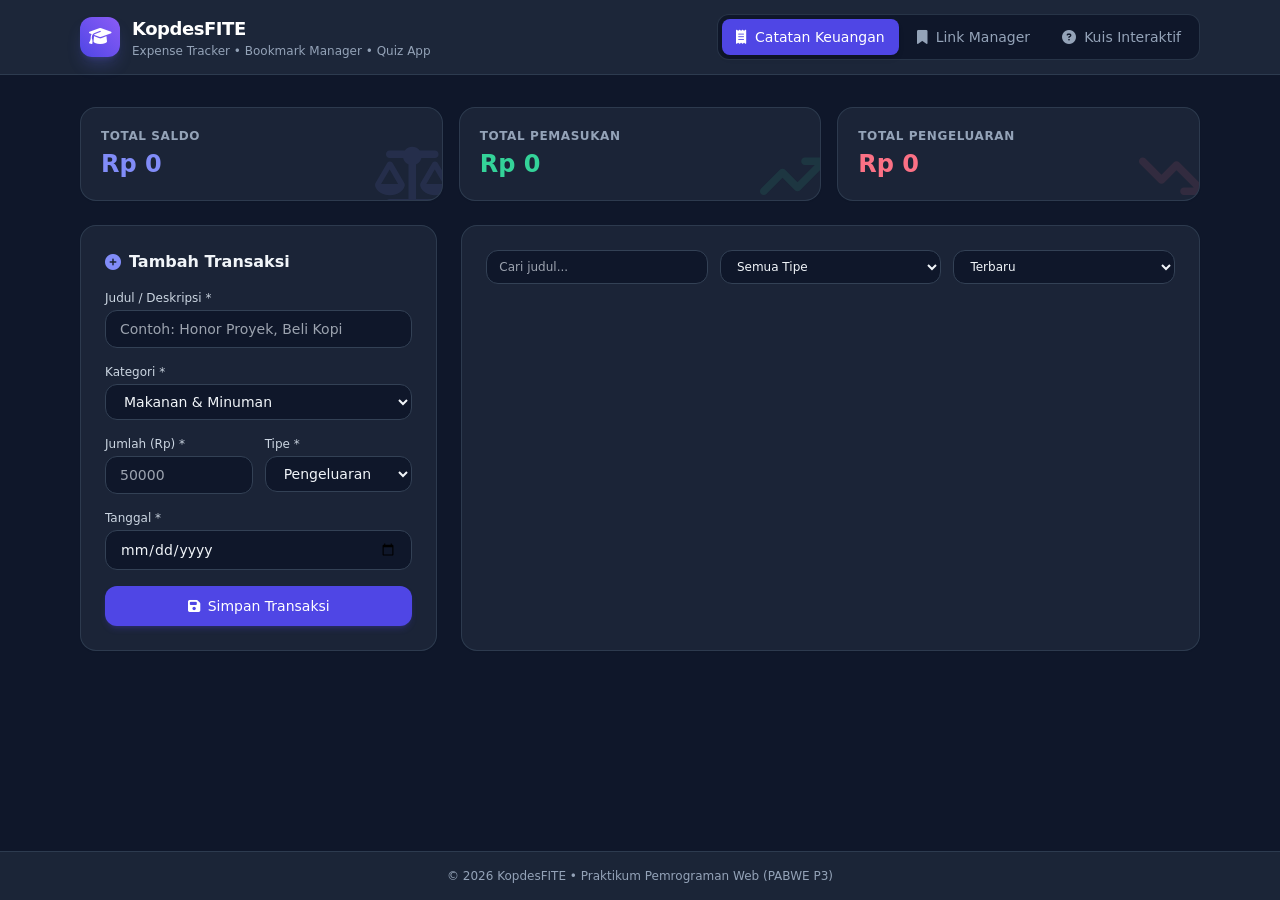
==== quiz/index.html @ f9155dd2 "ha chj" ====
<!DOCTYPE html>
<html lang="id">

<head>
  <meta charset="UTF-8">
  <meta name="viewport" content="width=device-width, initial-scale=1.0">
  <title>Catatan Keuangan | KopdesFITE</title>
  <meta name="description"
    content="Catat pemasukan dan pengeluaran harian, lihat saldo, lalu cari, filter, dan urutkan transaksi.">
  <link rel="preconnect" href="https://cdnjs.cloudflare.com" crossorigin>
  <link rel="stylesheet" href="/assets/style.css">
  <!-- Font Awesome dimuat tanpa memblokir render -->
  <link rel="preload" href="https://cdnjs.cloudflare.com/ajax/libs/font-awesome/6.4.0/css/all.min.css" as="style"
    onload="this.onload=null;this.rel='stylesheet'">
  <noscript>
    <link rel="stylesheet" href="https://cdnjs.cloudflare.com/ajax/libs/font-awesome/6.4.0/css/all.min.css">
  </noscript>
</head>

<body class="bg-slate-900 text-slate-100 min-h-screen flex flex-col selection:bg-indigo-500 selection:text-white">

  <header class="bg-slate-800/90 backdrop-blur border-b border-slate-700/80 sticky top-0 z-40">
    <div class="max-w-6xl mx-auto px-4 py-3.5 flex flex-col md:flex-row justify-between items-center gap-4">
      <div class="flex items-center gap-3">
        <div
          class="w-10 h-10 rounded-xl bg-gradient-to-tr from-indigo-600 to-violet-500 flex items-center justify-center shadow-lg shadow-indigo-500/25">
          <i class="fa-solid fa-graduation-cap text-white text-lg"></i>
        </div>
        <div>
          <h1 class="text-lg font-bold tracking-tight text-white">KopdesFITE</h1>
          <p class="text-xs text-slate-400">Expense Tracker • Bookmark Manager • Quiz App</p>
        </div>
      </div>
      <nav class="w-full md:w-auto" aria-label="Navigasi utama">
        <ul
          class="flex bg-slate-900/90 p-1 rounded-xl border border-slate-700/70 justify-between md:justify-start gap-1">
          <li>
            <a href="/" aria-current="page"
              class="px-3.5 py-2 rounded-lg text-xs md:text-sm font-medium transition-all duration-200 flex items-center gap-2 bg-indigo-600 text-white shadow-md">
              <i class="fa-solid fa-receipt"></i><span>Catatan Keuangan</span>
            </a>
          </li>
          <li>
            <a href="/bookmark/"
              class="px-3.5 py-2 rounded-lg text-xs md:text-sm font-medium transition-all duration-200 flex items-center gap-2 text-slate-400 hover:text-slate-200">
              <i class="fa-solid fa-bookmark"></i><span>Link Manager</span>
            </a>
          </li>
          <li>
            <a href="/quiz/"
              class="px-3.5 py-2 rounded-lg text-xs md:text-sm font-medium transition-all duration-200 flex items-center gap-2 text-slate-400 hover:text-slate-200">
              <i class="fa-solid fa-circle-question"></i><span>Kuis Interaktif</span>
            </a>
          </li>
        </ul>
      </nav>
    </div>
  </header>

  <main class="flex-grow max-w-6xl w-full mx-auto px-4 py-8">
    <section id="tab-content-expense" class="space-y-6">
      <div class="grid grid-cols-1 sm:grid-cols-3 gap-4">
        <div class="stat">
          <div class="absolute -right-2 -bottom-2 opacity-10 text-indigo-400 text-6xl"><i
              class="fa-solid fa-scale-balanced"></i></div>
          <p class="text-xs font-semibold uppercase tracking-wider text-slate-400">Total Saldo</p>
          <h2 id="total-saldo" class="text-2xl font-extrabold text-indigo-400 mt-1">Rp 0</h2>
        </div>
        <div class="stat">
          <div class="absolute -right-2 -bottom-2 opacity-10 text-emerald-400 text-6xl"><i
              class="fa-solid fa-arrow-trend-up"></i></div>
          <p class="text-xs font-semibold uppercase tracking-wider text-slate-400">Total Pemasukan</p>
          <h2 id="total-pemasukan" class="text-2xl font-extrabold text-emerald-400 mt-1">Rp 0</h2>
        </div>
        <div class="stat">
          <div class="absolute -right-2 -bottom-2 opacity-10 text-rose-400 text-6xl"><i
              class="fa-solid fa-arrow-trend-down"></i></div>
          <p class="text-xs font-semibold uppercase tracking-wider text-slate-400">Total Pengeluaran</p>
          <h2 id="total-pengeluaran" class="text-2xl font-extrabold text-rose-400 mt-1">Rp 0</h2>
        </div>
      </div>

      <div class="grid grid-cols-1 lg:grid-cols-3 gap-6">
        <div class="panel lg:col-span-1 h-fit">
          <h3 class="text-base font-bold text-slate-100 mb-4 flex items-center gap-2">
            <i class="fa-solid fa-plus-circle text-indigo-400"></i> Tambah Transaksi
          </h3>
          <form id="form-expense" novalidate class="space-y-4">
            <div>
              <label for="expense-judul" class="lbl">Judul / Deskripsi *</label>
              <input type="text" id="expense-judul" required placeholder="Contoh: Honor Proyek, Beli Kopi" class="inp">
            </div>
            <div>
              <label for="expense-kategori" class="lbl">Kategori *</label>
              <select id="expense-kategori" class="inp">
                <option value="Makanan & Minuman">Makanan & Minuman</option>
                <option value="Gaji & Project">Gaji & Project</option>
                <option value="Transportasi">Transportasi</option>
                <option value="Hiburan">Hiburan</option>
                <option value="Tagihan & Edukasi">Tagihan & Edukasi</option>
                <option value="Lain-Lain">Lain-Lain</option>
              </select>
            </div>
            <div class="grid grid-cols-2 gap-3">
              <div>
                <label for="expense-jumlah" class="lbl">Jumlah (Rp) *</label>
                <input type="number" id="expense-jumlah" min="1" required placeholder="50000" class="inp">
              </div>
              <div>
                <label for="expense-tipe" class="lbl">Tipe *</label>
                <select id="expense-tipe" class="inp">
                  <option value="Pengeluaran">Pengeluaran</option>
                  <option value="Pemasukan">Pemasukan</option>
                </select>
              </div>
            </div>
            <div>
              <label for="expense-tanggal" class="lbl">Tanggal *</label>
              <input type="date" id="expense-tanggal" required class="inp">
            </div>
            <button type="submit" class="btn"><i class="fa-solid fa-floppy-disk"></i> Simpan Transaksi</button>
          </form>
        </div>

        <div class="panel lg:col-span-2 space-y-4">
          <div class="grid grid-cols-1 sm:grid-cols-3 gap-3">
            <input type="text" id="expense-search" aria-label="Cari judul transaksi" placeholder="Cari judul..."
              class="flt">
            <select id="expense-filter-tipe" aria-label="Filter tipe" class="flt">
              <option value="SEMUA">Semua Tipe</option>
              <option value="Pemasukan">Pemasukan</option>
              <option value="Pengeluaran">Pengeluaran</option>
            </select>
            <select id="expense-sort" aria-label="Urutkan transaksi" class="flt">
              <option value="terbaru">Terbaru</option>
              <option value="terlama">Terlama</option>
              <option value="terbesar">Jumlah Terbesar</option>
              <option value="terkecil">Jumlah Terkecil</option>
            </select>
          </div>
          <div id="daftar-expense" class="space-y-3 max-h-[420px] overflow-y-auto pr-1"></div>
        </div>
      </div>
    </section>
  </main>

  <div id="modal-backdrop"
    class="fixed inset-0 bg-slate-950/80 backdrop-blur-sm z-50 hidden flex items-center justify-center p-4">
    <div class="bg-slate-800 border border-slate-700 rounded-2xl max-w-md w-full p-6 shadow-2xl relative space-y-4"
      role="dialog" aria-modal="true" aria-labelledby="modal-title">
      <div class="flex justify-between items-center pb-3 border-b border-slate-700">
        <h2 id="modal-title" class="text-base font-bold text-slate-100">Modal Title</h2>
        <button id="btn-modal-close" aria-label="Tutup" class="text-slate-400 hover:text-slate-200"><i
            class="fa-solid fa-xmark text-lg"></i></button>
      </div>
      <div id="modal-body" class="space-y-4"></div>
    </div>
  </div>

  <footer class="bg-slate-800/80 border-t border-slate-700/80 py-4 mt-auto">
    <div class="max-w-6xl mx-auto px-4 text-center text-xs text-slate-400">
      <p>&copy; 2026 KopdesFITE • Praktikum Pemrograman Web (PABWE P3)</p>
    </div>
  </footer>

  <script src="/assets/script.js" defer></script>
</body>

</html>
---- assets/style.css ----
*,
::before,
::after {
  --tw-border-spacing-x: 0;
  --tw-border-spacing-y: 0;
  --tw-translate-x: 0;
  --tw-translate-y: 0;
  --tw-rotate: 0;
  --tw-skew-x: 0;
  --tw-skew-y: 0;
  --tw-scale-x: 1;
  --tw-scale-y: 1;
  --tw-pan-x: ;
  --tw-pan-y: ;
  --tw-pinch-zoom: ;
  --tw-scroll-snap-strictness: proximity;
  --tw-gradient-from-position: ;
  --tw-gradient-via-position: ;
  --tw-gradient-to-position: ;
  --tw-ordinal: ;
  --tw-slashed-zero: ;
  --tw-numeric-figure: ;
  --tw-numeric-spacing: ;
  --tw-numeric-fraction: ;
  --tw-ring-inset: ;
  --tw-ring-offset-width: 0px;
  --tw-ring-offset-color: #fff;
  --tw-ring-color: rgb(59 130 246 / 0.5);
  --tw-ring-offset-shadow: 0 0 #0000;
  --tw-ring-shadow: 0 0 #0000;
  --tw-shadow: 0 0 #0000;
  --tw-shadow-colored: 0 0 #0000;
  --tw-blur: ;
  --tw-brightness: ;
  --tw-contrast: ;
  --tw-grayscale: ;
  --tw-hue-rotate: ;
  --tw-invert: ;
  --tw-saturate: ;
  --tw-sepia: ;
  --tw-drop-shadow: ;
  --tw-backdrop-blur: ;
  --tw-backdrop-brightness: ;
  --tw-backdrop-contrast: ;
  --tw-backdrop-grayscale: ;
  --tw-backdrop-hue-rotate: ;
  --tw-backdrop-invert: ;
  --tw-backdrop-opacity: ;
  --tw-backdrop-saturate: ;
  --tw-backdrop-sepia: ;
  --tw-contain-size: ;
  --tw-contain-layout: ;
  --tw-contain-paint: ;
  --tw-contain-style: ;
}

::backdrop {
  --tw-border-spacing-x: 0;
  --tw-border-spacing-y: 0;
  --tw-translate-x: 0;
  --tw-translate-y: 0;
  --tw-rotate: 0;
  --tw-skew-x: 0;
  --tw-skew-y: 0;
  --tw-scale-x: 1;
  --tw-scale-y: 1;
  --tw-pan-x: ;
  --tw-pan-y: ;
  --tw-pinch-zoom: ;
  --tw-scroll-snap-strictness: proximity;
  --tw-gradient-from-position: ;
  --tw-gradient-via-position: ;
  --tw-gradient-to-position: ;
  --tw-ordinal: ;
  --tw-slashed-zero: ;
  --tw-numeric-figure: ;
  --tw-numeric-spacing: ;
  --tw-numeric-fraction: ;
  --tw-ring-inset: ;
  --tw-ring-offset-width: 0px;
  --tw-ring-offset-color: #fff;
  --tw-ring-color: rgb(59 130 246 / 0.5);
  --tw-ring-offset-shadow: 0 0 #0000;
  --tw-ring-shadow: 0 0 #0000;
  --tw-shadow: 0 0 #0000;
  --tw-shadow-colored: 0 0 #0000;
  --tw-blur: ;
  --tw-brightness: ;
  --tw-contrast: ;
  --tw-grayscale: ;
  --tw-hue-rotate: ;
  --tw-invert: ;
  --tw-saturate: ;
  --tw-sepia: ;
  --tw-drop-shadow: ;
  --tw-backdrop-blur: ;
  --tw-backdrop-brightness: ;
  --tw-backdrop-contrast: ;
  --tw-backdrop-grayscale: ;
  --tw-backdrop-hue-rotate: ;
  --tw-backdrop-invert: ;
  --tw-backdrop-opacity: ;
  --tw-backdrop-saturate: ;
  --tw-backdrop-sepia: ;
  --tw-contain-size: ;
  --tw-contain-layout: ;
  --tw-contain-paint: ;
  --tw-contain-style: ;
}

/*
! tailwindcss v3.4.17 | MIT License | https://tailwindcss.com
*/

/*
1. Prevent padding and border from affecting element width. (https://github.com/mozdevs/cssremedy/issues/4)
2. Allow adding a border to an element by just adding a border-width. (https://github.com/tailwindcss/tailwindcss/pull/116)
*/

*,
::before,
::after {
  box-sizing: border-box;
  /* 1 */
  border-width: 0;
  /* 2 */
  border-style: solid;
  /* 2 */
  border-color: #e5e7eb;
  /* 2 */
}

::before,
::after {
  --tw-content: '';
}

/*
1. Use a consistent sensible line-height in all browsers.
2. Prevent adjustments of font size after orientation changes in iOS.
3. Use a more readable tab size.
4. Use the user's configured `sans` font-family by default.
5. Use the user's configured `sans` font-feature-settings by default.
6. Use the user's configured `sans` font-variation-settings by default.
7. Disable tap highlights on iOS
*/

html,
:host {
  line-height: 1.5;
  /* 1 */
  -webkit-text-size-adjust: 100%;
  /* 2 */
  -moz-tab-size: 4;
  /* 3 */
  -o-tab-size: 4;
  tab-size: 4;
  /* 3 */
  font-family: ui-sans-serif, system-ui, sans-serif, "Apple Color Emoji", "Segoe UI Emoji", "Segoe UI Symbol", "Noto Color Emoji";
  /* 4 */
  font-feature-settings: normal;
  /* 5 */
  font-variation-settings: normal;
  /* 6 */
  -webkit-tap-highlight-color: transparent;
  /* 7 */
}

/*
1. Remove the margin in all browsers.
2. Inherit line-height from `html` so users can set them as a class directly on the `html` element.
*/

body {
  margin: 0;
  /* 1 */
  line-height: inherit;
  /* 2 */
}

/*
1. Add the correct height in Firefox.
2. Correct the inheritance of border color in Firefox. (https://bugzilla.mozilla.org/show_bug.cgi?id=190655)
3. Ensure horizontal rules are visible by default.
*/

hr {
  height: 0;
  /* 1 */
  color: inherit;
  /* 2 */
  border-top-width: 1px;
  /* 3 */
}

/*
Add the correct text decoration in Chrome, Edge, and Safari.
*/

abbr:where([title]) {
  -webkit-text-decoration: underline dotted;
  text-decoration: underline dotted;
}

/*
Remove the default font size and weight for headings.
*/

h1,
h2,
h3,
h4,
h5,
h6 {
  font-size: inherit;
  font-weight: inherit;
}

/*
Reset links to optimize for opt-in styling instead of opt-out.
*/

a {
  color: inherit;
  text-decoration: inherit;
}

/*
Add the correct font weight in Edge and Safari.
*/

b,
strong {
  font-weight: bolder;
}

/*
1. Use the user's configured `mono` font-family by default.
2. Use the user's configured `mono` font-feature-settings by default.
3. Use the user's configured `mono` font-variation-settings by default.
4. Correct the odd `em` font sizing in all browsers.
*/

code,
kbd,
samp,
pre {
  font-family: ui-monospace, SFMono-Regular, Menlo, Monaco, Consolas, "Liberation Mono", "Courier New", monospace;
  /* 1 */
  font-feature-settings: normal;
  /* 2 */
  font-variation-settings: normal;
  /* 3 */
  font-size: 1em;
  /* 4 */
}

/*
Add the correct font size in all browsers.
*/

small {
  font-size: 80%;
}

/*
Prevent `sub` and `sup` elements from affecting the line height in all browsers.
*/

sub,
sup {
  font-size: 75%;
  line-height: 0;
  position: relative;
  vertical-align: baseline;
}

sub {
  bottom: -0.25em;
}

sup {
  top: -0.5em;
}

/*
1. Remove text indentation from table contents in Chrome and Safari. (https://bugs.chromium.org/p/chromium/issues/detail?id=999088, https://bugs.webkit.org/show_bug.cgi?id=201297)
2. Correct table border color inheritance in all Chrome and Safari. (https://bugs.chromium.org/p/chromium/issues/detail?id=935729, https://bugs.webkit.org/show_bug.cgi?id=195016)
3. Remove gaps between table borders by default.
*/

table {
  text-indent: 0;
  /* 1 */
  border-color: inherit;
  /* 2 */
  border-collapse: collapse;
  /* 3 */
}

/*
1. Change the font styles in all browsers.
2. Remove the margin in Firefox and Safari.
3. Remove default padding in all browsers.
*/

button,
input,
optgroup,
select,
textarea {
  font-family: inherit;
  /* 1 */
  font-feature-settings: inherit;
  /* 1 */
  font-variation-settings: inherit;
  /* 1 */
  font-size: 100%;
  /* 1 */
  font-weight: inherit;
  /* 1 */
  line-height: inherit;
  /* 1 */
  letter-spacing: inherit;
  /* 1 */
  color: inherit;
  /* 1 */
  margin: 0;
  /* 2 */
  padding: 0;
  /* 3 */
}

/*
Remove the inheritance of text transform in Edge and Firefox.
*/

button,
select {
  text-transform: none;
}

/*
1. Correct the inability to style clickable types in iOS and Safari.
2. Remove default button styles.
*/

button,
input:where([type='button']),
input:where([type='reset']),
input:where([type='submit']) {
  -webkit-appearance: button;
  /* 1 */
  background-color: transparent;
  /* 2 */
  background-image: none;
  /* 2 */
}

/*
Use the modern Firefox focus style for all focusable elements.
*/

:-moz-focusring {
  outline: auto;
}

/*
Remove the additional `:invalid` styles in Firefox. (https://github.com/mozilla/gecko-dev/blob/2f9eacd9d3d995c937b4251a5557d95d494c9be1/layout/style/res/forms.css#L728-L737)
*/

:-moz-ui-invalid {
  box-shadow: none;
}

/*
Add the correct vertical alignment in Chrome and Firefox.
*/

progress {
  vertical-align: baseline;
}

/*
Correct the cursor style of increment and decrement buttons in Safari.
*/

::-webkit-inner-spin-button,
::-webkit-outer-spin-button {
  height: auto;
}

/*
1. Correct the odd appearance in Chrome and Safari.
2. Correct the outline style in Safari.
*/

[type='search'] {
  -webkit-appearance: textfield;
  /* 1 */
  outline-offset: -2px;
  /* 2 */
}

/*
Remove the inner padding in Chrome and Safari on macOS.
*/

::-webkit-search-decoration {
  -webkit-appearance: none;
}

/*
1. Correct the inability to style clickable types in iOS and Safari.
2. Change font properties to `inherit` in Safari.
*/

::-webkit-file-upload-button {
  -webkit-appearance: button;
  /* 1 */
  font: inherit;
  /* 2 */
}

/*
Add the correct display in Chrome and Safari.
*/

summary {
  display: list-item;
}

/*
Removes the default spacing and border for appropriate elements.
*/

blockquote,
dl,
dd,
h1,
h2,
h3,
h4,
h5,
h6,
hr,
figure,
p,
pre {
  margin: 0;
}

fieldset {
  margin: 0;
  padding: 0;
}

legend {
  padding: 0;
}

ol,
ul,
menu {
  list-style: none;
  margin: 0;
  padding: 0;
}

/*
Reset default styling for dialogs.
*/

dialog {
  padding: 0;
}

/*
Prevent resizing textareas horizontally by default.
*/

textarea {
  resize: vertical;
}

/*
1. Reset the default placeholder opacity in Firefox. (https://github.com/tailwindlabs/tailwindcss/issues/3300)
2. Set the default placeholder color to the user's configured gray 400 color.
*/

input::-moz-placeholder,
textarea::-moz-placeholder {
  opacity: 1;
  /* 1 */
  color: #9ca3af;
  /* 2 */
}

input::placeholder,
textarea::placeholder {
  opacity: 1;
  /* 1 */
  color: #9ca3af;
  /* 2 */
}

/*
Set the default cursor for buttons.
*/

button,
[role="button"] {
  cursor: pointer;
}

/*
Make sure disabled buttons don't get the pointer cursor.
*/

:disabled {
  cursor: default;
}

/*
1. Make replaced elements `display: block` by default. (https://github.com/mozdevs/cssremedy/issues/14)
2. Add `vertical-align: middle` to align replaced elements more sensibly by default. (https://github.com/jensimmons/cssremedy/issues/14#issuecomment-634934210)
   This can trigger a poorly considered lint error in some tools but is included by design.
*/

img,
svg,
video,
canvas,
audio,
iframe,
embed,
object {
  display: block;
  /* 1 */
  vertical-align: middle;
  /* 2 */
}

/*
Constrain images and videos to the parent width and preserve their intrinsic aspect ratio. (https://github.com/mozdevs/cssremedy/issues/14)
*/

img,
video {
  max-width: 100%;
  height: auto;
}

/* Make elements with the HTML hidden attribute stay hidden by default */

[hidden]:where(:not([hidden="until-found"])) {
  display: none;
}

.lbl {
  margin-bottom: 0.25rem;
  display: block;
  font-size: 0.75rem;
  line-height: 1rem;
  font-weight: 500;
  --tw-text-opacity: 1;
  color: rgb(203 213 225 / var(--tw-text-opacity, 1));
}

.inp {
  width: 100%;
  border-radius: 0.75rem;
  border-width: 1px;
  --tw-border-opacity: 1;
  border-color: rgb(51 65 85 / var(--tw-border-opacity, 1));
  --tw-bg-opacity: 1;
  background-color: rgb(15 23 42 / var(--tw-bg-opacity, 1));
  padding-left: 0.875rem;
  padding-right: 0.875rem;
  padding-top: 0.5rem;
  padding-bottom: 0.5rem;
  font-size: 0.875rem;
  line-height: 1.25rem;
  --tw-text-opacity: 1;
  color: rgb(241 245 249 / var(--tw-text-opacity, 1));
}

.inp:focus {
  --tw-border-opacity: 1;
  border-color: rgb(99 102 241 / var(--tw-border-opacity, 1));
  outline: 2px solid transparent;
  outline-offset: 2px;
}

.flt {
  border-radius: 0.75rem;
  border-width: 1px;
  --tw-border-opacity: 1;
  border-color: rgb(51 65 85 / var(--tw-border-opacity, 1));
  --tw-bg-opacity: 1;
  background-color: rgb(15 23 42 / var(--tw-bg-opacity, 1));
  padding-left: 0.75rem;
  padding-right: 0.75rem;
  padding-top: 0.5rem;
  padding-bottom: 0.5rem;
  font-size: 0.75rem;
  line-height: 1rem;
  --tw-text-opacity: 1;
  color: rgb(241 245 249 / var(--tw-text-opacity, 1));
}

.flt:focus {
  --tw-border-opacity: 1;
  border-color: rgb(99 102 241 / var(--tw-border-opacity, 1));
  outline: 2px solid transparent;
  outline-offset: 2px;
}

.panel {
  border-radius: 1rem;
  border-width: 1px;
  border-color: rgb(51 65 85 / 0.8);
  background-color: rgb(30 41 59 / 0.8);
  padding: 1.5rem;
  --tw-shadow: 0 1px 2px 0 rgb(0 0 0 / 0.05);
  --tw-shadow-colored: 0 1px 2px 0 var(--tw-shadow-color);
  box-shadow: var(--tw-ring-offset-shadow, 0 0 #0000), var(--tw-ring-shadow, 0 0 #0000), var(--tw-shadow);
}

.stat {
  position: relative;
  overflow: hidden;
  border-radius: 1rem;
  border-width: 1px;
  border-color: rgb(51 65 85 / 0.8);
  background-color: rgb(30 41 59 / 0.8);
  padding: 1.25rem;
  --tw-shadow: 0 1px 2px 0 rgb(0 0 0 / 0.05);
  --tw-shadow-colored: 0 1px 2px 0 var(--tw-shadow-color);
  box-shadow: var(--tw-ring-offset-shadow, 0 0 #0000), var(--tw-ring-shadow, 0 0 #0000), var(--tw-shadow);
}

.btn {
  display: flex;
  width: 100%;
  align-items: center;
  justify-content: center;
  gap: 0.5rem;
  border-radius: 0.75rem;
  --tw-bg-opacity: 1;
  background-color: rgb(79 70 229 / var(--tw-bg-opacity, 1));
  padding-top: 0.625rem;
  padding-bottom: 0.625rem;
  font-size: 0.875rem;
  line-height: 1.25rem;
  font-weight: 500;
  --tw-text-opacity: 1;
  color: rgb(255 255 255 / var(--tw-text-opacity, 1));
  --tw-shadow: 0 4px 6px -1px rgb(0 0 0 / 0.1), 0 2px 4px -2px rgb(0 0 0 / 0.1);
  --tw-shadow-colored: 0 4px 6px -1px var(--tw-shadow-color), 0 2px 4px -2px var(--tw-shadow-color);
  box-shadow: var(--tw-ring-offset-shadow, 0 0 #0000), var(--tw-ring-shadow, 0 0 #0000), var(--tw-shadow);
  --tw-shadow-color: rgb(79 70 229 / 0.2);
  --tw-shadow: var(--tw-shadow-colored);
  transition-property: all;
  transition-timing-function: cubic-bezier(0.4, 0, 0.2, 1);
  transition-duration: 150ms;
}

.btn:hover {
  --tw-bg-opacity: 1;
  background-color: rgb(99 102 241 / var(--tw-bg-opacity, 1));
}

.fixed {
  position: fixed;
}

.absolute {
  position: absolute;
}

.relative {
  position: relative;
}

.sticky {
  position: sticky;
}

.inset-0 {
  inset: 0px;
}

.-bottom-2 {
  bottom: -0.5rem;
}

.-right-2 {
  right: -0.5rem;
}

.top-0 {
  top: 0px;
}

.z-40 {
  z-index: 40;
}

.z-50 {
  z-index: 50;
}

.col-span-full {
  grid-column: 1 / -1;
}

.mx-auto {
  margin-left: auto;
  margin-right: auto;
}

.mb-1 {
  margin-bottom: 0.25rem;
}

.mb-2 {
  margin-bottom: 0.5rem;
}

.mb-4 {
  margin-bottom: 1rem;
}

.ml-1 {
  margin-left: 0.25rem;
}

.mt-0\.5 {
  margin-top: 0.125rem;
}

.mt-1 {
  margin-top: 0.25rem;
}

.mt-2 {
  margin-top: 0.5rem;
}

.mt-auto {
  margin-top: auto;
}

.line-clamp-1 {
  overflow: hidden;
  display: -webkit-box;
  -webkit-box-orient: vertical;
  -webkit-line-clamp: 1;
}

.line-clamp-2 {
  overflow: hidden;
  display: -webkit-box;
  -webkit-box-orient: vertical;
  -webkit-line-clamp: 2;
}

.block {
  display: block;
}

.inline-block {
  display: inline-block;
}

.inline {
  display: inline;
}

.flex {
  display: flex;
}

.inline-flex {
  display: inline-flex;
}

.grid {
  display: grid;
}

.hidden {
  display: none;
}

.h-10 {
  height: 2.5rem;
}

.h-16 {
  height: 4rem;
}

.h-6 {
  height: 1.5rem;
}

.h-9 {
  height: 2.25rem;
}

.h-fit {
  height: -moz-fit-content;
  height: fit-content;
}

.max-h-\[420px\] {
  max-height: 420px;
}

.max-h-\[440px\] {
  max-height: 440px;
}

.min-h-screen {
  min-height: 100vh;
}

.w-10 {
  width: 2.5rem;
}

.w-16 {
  width: 4rem;
}

.w-6 {
  width: 1.5rem;
}

.w-9 {
  width: 2.25rem;
}

.w-full {
  width: 100%;
}

.max-w-2xl {
  max-width: 42rem;
}

.max-w-6xl {
  max-width: 72rem;
}

.max-w-md {
  max-width: 28rem;
}

.max-w-sm {
  max-width: 24rem;
}

.max-w-xs {
  max-width: 20rem;
}

.flex-shrink-0 {
  flex-shrink: 0;
}

.flex-grow {
  flex-grow: 1;
}

.resize-none {
  resize: none;
}

.grid-cols-1 {
  grid-template-columns: repeat(1, minmax(0, 1fr));
}

.grid-cols-2 {
  grid-template-columns: repeat(2, minmax(0, 1fr));
}

.flex-col {
  flex-direction: column;
}

.items-start {
  align-items: flex-start;
}

.items-center {
  align-items: center;
}

.justify-end {
  justify-content: flex-end;
}

.justify-center {
  justify-content: center;
}

.justify-between {
  justify-content: space-between;
}

.gap-1 {
  gap: 0.25rem;
}

.gap-2 {
  gap: 0.5rem;
}

.gap-3 {
  gap: 0.75rem;
}

.gap-4 {
  gap: 1rem;
}

.gap-6 {
  gap: 1.5rem;
}

.space-y-2> :not([hidden])~ :not([hidden]) {
  --tw-space-y-reverse: 0;
  margin-top: calc(0.5rem * calc(1 - var(--tw-space-y-reverse)));
  margin-bottom: calc(0.5rem * var(--tw-space-y-reverse));
}

.space-y-3> :not([hidden])~ :not([hidden]) {
  --tw-space-y-reverse: 0;
  margin-top: calc(0.75rem * calc(1 - var(--tw-space-y-reverse)));
  margin-bottom: calc(0.75rem * var(--tw-space-y-reverse));
}

.space-y-4> :not([hidden])~ :not([hidden]) {
  --tw-space-y-reverse: 0;
  margin-top: calc(1rem * calc(1 - var(--tw-space-y-reverse)));
  margin-bottom: calc(1rem * var(--tw-space-y-reverse));
}

.space-y-5> :not([hidden])~ :not([hidden]) {
  --tw-space-y-reverse: 0;
  margin-top: calc(1.25rem * calc(1 - var(--tw-space-y-reverse)));
  margin-bottom: calc(1.25rem * var(--tw-space-y-reverse));
}

.space-y-6> :not([hidden])~ :not([hidden]) {
  --tw-space-y-reverse: 0;
  margin-top: calc(1.5rem * calc(1 - var(--tw-space-y-reverse)));
  margin-bottom: calc(1.5rem * var(--tw-space-y-reverse));
}

.overflow-hidden {
  overflow: hidden;
}

.overflow-y-auto {
  overflow-y: auto;
}

.rounded {
  border-radius: 0.25rem;
}

.rounded-2xl {
  border-radius: 1rem;
}

.rounded-lg {
  border-radius: 0.5rem;
}

.rounded-xl {
  border-radius: 0.75rem;
}

.border {
  border-width: 1px;
}

.border-b {
  border-bottom-width: 1px;
}

.border-t {
  border-top-width: 1px;
}

.border-dashed {
  border-style: dashed;
}

.border-emerald-500 {
  --tw-border-opacity: 1;
  border-color: rgb(16 185 129 / var(--tw-border-opacity, 1));
}

.border-emerald-800 {
  --tw-border-opacity: 1;
  border-color: rgb(6 95 70 / var(--tw-border-opacity, 1));
}

.border-emerald-800\/50 {
  border-color: rgb(6 95 70 / 0.5);
}

.border-indigo-800\/40 {
  border-color: rgb(55 48 163 / 0.4);
}

.border-indigo-800\/50 {
  border-color: rgb(55 48 163 / 0.5);
}

.border-rose-500 {
  --tw-border-opacity: 1;
  border-color: rgb(244 63 94 / var(--tw-border-opacity, 1));
}

.border-rose-800 {
  --tw-border-opacity: 1;
  border-color: rgb(159 18 57 / var(--tw-border-opacity, 1));
}

.border-rose-800\/50 {
  border-color: rgb(159 18 57 / 0.5);
}

.border-rose-800\/80 {
  border-color: rgb(159 18 57 / 0.8);
}

.border-rose-900\/60 {
  border-color: rgb(136 19 55 / 0.6);
}

.border-slate-700 {
  --tw-border-opacity: 1;
  border-color: rgb(51 65 85 / var(--tw-border-opacity, 1));
}

.border-slate-700\/60 {
  border-color: rgb(51 65 85 / 0.6);
}

.border-slate-700\/70 {
  border-color: rgb(51 65 85 / 0.7);
}

.border-slate-700\/80 {
  border-color: rgb(51 65 85 / 0.8);
}

.bg-emerald-500\/20 {
  background-color: rgb(16 185 129 / 0.2);
}

.bg-emerald-950\/80 {
  background-color: rgb(2 44 34 / 0.8);
}

.bg-indigo-600 {
  --tw-bg-opacity: 1;
  background-color: rgb(79 70 229 / var(--tw-bg-opacity, 1));
}

.bg-indigo-950 {
  --tw-bg-opacity: 1;
  background-color: rgb(30 27 75 / var(--tw-bg-opacity, 1));
}

.bg-indigo-950\/40 {
  background-color: rgb(30 27 75 / 0.4);
}

.bg-rose-600 {
  --tw-bg-opacity: 1;
  background-color: rgb(225 29 72 / var(--tw-bg-opacity, 1));
}

.bg-rose-950\/40 {
  background-color: rgb(76 5 25 / 0.4);
}

.bg-rose-950\/80 {
  background-color: rgb(76 5 25 / 0.8);
}

.bg-slate-700 {
  --tw-bg-opacity: 1;
  background-color: rgb(51 65 85 / var(--tw-bg-opacity, 1));
}

.bg-slate-800 {
  --tw-bg-opacity: 1;
  background-color: rgb(30 41 59 / var(--tw-bg-opacity, 1));
}

.bg-slate-800\/80 {
  background-color: rgb(30 41 59 / 0.8);
}

.bg-slate-800\/90 {
  background-color: rgb(30 41 59 / 0.9);
}

.bg-slate-900 {
  --tw-bg-opacity: 1;
  background-color: rgb(15 23 42 / var(--tw-bg-opacity, 1));
}

.bg-slate-900\/70 {
  background-color: rgb(15 23 42 / 0.7);
}

.bg-slate-900\/80 {
  background-color: rgb(15 23 42 / 0.8);
}

.bg-slate-900\/90 {
  background-color: rgb(15 23 42 / 0.9);
}

.bg-slate-950\/80 {
  background-color: rgb(2 6 23 / 0.8);
}

.bg-gradient-to-tr {
  background-image: linear-gradient(to top right, var(--tw-gradient-stops));
}

.from-indigo-600 {
  --tw-gradient-from: #4f46e5 var(--tw-gradient-from-position);
  --tw-gradient-to: rgb(79 70 229 / 0) var(--tw-gradient-to-position);
  --tw-gradient-stops: var(--tw-gradient-from), var(--tw-gradient-to);
}

.to-violet-500 {
  --tw-gradient-to: #8b5cf6 var(--tw-gradient-to-position);
}

.p-1 {
  padding: 0.25rem;
}

.p-3 {
  padding: 0.75rem;
}

.p-3\.5 {
  padding: 0.875rem;
}

.p-4 {
  padding: 1rem;
}

.p-5 {
  padding: 1.25rem;
}

.p-6 {
  padding: 1.5rem;
}

.px-2 {
  padding-left: 0.5rem;
  padding-right: 0.5rem;
}

.px-2\.5 {
  padding-left: 0.625rem;
  padding-right: 0.625rem;
}

.px-3 {
  padding-left: 0.75rem;
  padding-right: 0.75rem;
}

.px-3\.5 {
  padding-left: 0.875rem;
  padding-right: 0.875rem;
}

.px-4 {
  padding-left: 1rem;
  padding-right: 1rem;
}

.px-5 {
  padding-left: 1.25rem;
  padding-right: 1.25rem;
}

.px-6 {
  padding-left: 1.5rem;
  padding-right: 1.5rem;
}

.px-8 {
  padding-left: 2rem;
  padding-right: 2rem;
}

.py-0\.5 {
  padding-top: 0.125rem;
  padding-bottom: 0.125rem;
}

.py-1 {
  padding-top: 0.25rem;
  padding-bottom: 0.25rem;
}

.py-1\.5 {
  padding-top: 0.375rem;
  padding-bottom: 0.375rem;
}

.py-10 {
  padding-top: 2.5rem;
  padding-bottom: 2.5rem;
}

.py-2 {
  padding-top: 0.5rem;
  padding-bottom: 0.5rem;
}

.py-2\.5 {
  padding-top: 0.625rem;
  padding-bottom: 0.625rem;
}

.py-3 {
  padding-top: 0.75rem;
  padding-bottom: 0.75rem;
}

.py-3\.5 {
  padding-top: 0.875rem;
  padding-bottom: 0.875rem;
}

.py-4 {
  padding-top: 1rem;
  padding-bottom: 1rem;
}

.py-8 {
  padding-top: 2rem;
  padding-bottom: 2rem;
}

.pb-3 {
  padding-bottom: 0.75rem;
}

.pr-1 {
  padding-right: 0.25rem;
}

.pt-2 {
  padding-top: 0.5rem;
}

.text-left {
  text-align: left;
}

.text-center {
  text-align: center;
}

.font-mono {
  font-family: ui-monospace, SFMono-Regular, Menlo, Monaco, Consolas, "Liberation Mono", "Courier New", monospace;
}

.text-2xl {
  font-size: 1.5rem;
  line-height: 2rem;
}

.text-3xl {
  font-size: 1.875rem;
  line-height: 2.25rem;
}

.text-4xl {
  font-size: 2.25rem;
  line-height: 2.5rem;
}

.text-6xl {
  font-size: 3.75rem;
  line-height: 1;
}

.text-\[10px\] {
  font-size: 10px;
}

.text-\[11px\] {
  font-size: 11px;
}

.text-base {
  font-size: 1rem;
  line-height: 1.5rem;
}

.text-lg {
  font-size: 1.125rem;
  line-height: 1.75rem;
}

.text-sm {
  font-size: 0.875rem;
  line-height: 1.25rem;
}

.text-xs {
  font-size: 0.75rem;
  line-height: 1rem;
}

.font-black {
  font-weight: 900;
}

.font-bold {
  font-weight: 700;
}

.font-extrabold {
  font-weight: 800;
}

.font-medium {
  font-weight: 500;
}

.font-semibold {
  font-weight: 600;
}

.uppercase {
  text-transform: uppercase;
}

.italic {
  font-style: italic;
}

.leading-relaxed {
  line-height: 1.625;
}

.tracking-tight {
  letter-spacing: -0.025em;
}

.tracking-wider {
  letter-spacing: 0.05em;
}

.text-amber-400 {
  --tw-text-opacity: 1;
  color: rgb(251 191 36 / var(--tw-text-opacity, 1));
}

.text-emerald-300 {
  --tw-text-opacity: 1;
  color: rgb(110 231 183 / var(--tw-text-opacity, 1));
}

.text-emerald-400 {
  --tw-text-opacity: 1;
  color: rgb(52 211 153 / var(--tw-text-opacity, 1));
}

.text-indigo-300 {
  --tw-text-opacity: 1;
  color: rgb(165 180 252 / var(--tw-text-opacity, 1));
}

.text-indigo-400 {
  --tw-text-opacity: 1;
  color: rgb(129 140 248 / var(--tw-text-opacity, 1));
}

.text-rose-300 {
  --tw-text-opacity: 1;
  color: rgb(253 164 175 / var(--tw-text-opacity, 1));
}

.text-rose-400 {
  --tw-text-opacity: 1;
  color: rgb(251 113 133 / var(--tw-text-opacity, 1));
}

.text-slate-100 {
  --tw-text-opacity: 1;
  color: rgb(241 245 249 / var(--tw-text-opacity, 1));
}

.text-slate-200 {
  --tw-text-opacity: 1;
  color: rgb(226 232 240 / var(--tw-text-opacity, 1));
}

.text-slate-300 {
  --tw-text-opacity: 1;
  color: rgb(203 213 225 / var(--tw-text-opacity, 1));
}

.text-slate-400 {
  --tw-text-opacity: 1;
  color: rgb(148 163 184 / var(--tw-text-opacity, 1));
}

.text-white {
  --tw-text-opacity: 1;
  color: rgb(255 255 255 / var(--tw-text-opacity, 1));
}

.opacity-10 {
  opacity: 0.1;
}

.shadow-2xl {
  --tw-shadow: 0 25px 50px -12px rgb(0 0 0 / 0.25);
  --tw-shadow-colored: 0 25px 50px -12px var(--tw-shadow-color);
  box-shadow: var(--tw-ring-offset-shadow, 0 0 #0000), var(--tw-ring-shadow, 0 0 #0000), var(--tw-shadow);
}

.shadow-lg {
  --tw-shadow: 0 10px 15px -3px rgb(0 0 0 / 0.1), 0 4px 6px -4px rgb(0 0 0 / 0.1);
  --tw-shadow-colored: 0 10px 15px -3px var(--tw-shadow-color), 0 4px 6px -4px var(--tw-shadow-color);
  box-shadow: var(--tw-ring-offset-shadow, 0 0 #0000), var(--tw-ring-shadow, 0 0 #0000), var(--tw-shadow);
}

.shadow-md {
  --tw-shadow: 0 4px 6px -1px rgb(0 0 0 / 0.1), 0 2px 4px -2px rgb(0 0 0 / 0.1);
  --tw-shadow-colored: 0 4px 6px -1px var(--tw-shadow-color), 0 2px 4px -2px var(--tw-shadow-color);
  box-shadow: var(--tw-ring-offset-shadow, 0 0 #0000), var(--tw-ring-shadow, 0 0 #0000), var(--tw-shadow);
}

.shadow-indigo-500\/25 {
  --tw-shadow-color: rgb(99 102 241 / 0.25);
  --tw-shadow: var(--tw-shadow-colored);
}

.shadow-indigo-500\/30 {
  --tw-shadow-color: rgb(99 102 241 / 0.3);
  --tw-shadow: var(--tw-shadow-colored);
}

.shadow-indigo-600\/25 {
  --tw-shadow-color: rgb(79 70 229 / 0.25);
  --tw-shadow: var(--tw-shadow-colored);
}

.ring-1 {
  --tw-ring-offset-shadow: var(--tw-ring-inset) 0 0 0 var(--tw-ring-offset-width) var(--tw-ring-offset-color);
  --tw-ring-shadow: var(--tw-ring-inset) 0 0 0 calc(1px + var(--tw-ring-offset-width)) var(--tw-ring-color);
  box-shadow: var(--tw-ring-offset-shadow), var(--tw-ring-shadow), var(--tw-shadow, 0 0 #0000);
}

.ring-rose-500\/50 {
  --tw-ring-color: rgb(244 63 94 / 0.5);
}

.filter {
  filter: var(--tw-blur) var(--tw-brightness) var(--tw-contrast) var(--tw-grayscale) var(--tw-hue-rotate) var(--tw-invert) var(--tw-saturate) var(--tw-sepia) var(--tw-drop-shadow);
}

.backdrop-blur {
  --tw-backdrop-blur: blur(8px);
  -webkit-backdrop-filter: var(--tw-backdrop-blur) var(--tw-backdrop-brightness) var(--tw-backdrop-contrast) var(--tw-backdrop-grayscale) var(--tw-backdrop-hue-rotate) var(--tw-backdrop-invert) var(--tw-backdrop-opacity) var(--tw-backdrop-saturate) var(--tw-backdrop-sepia);
  backdrop-filter: var(--tw-backdrop-blur) var(--tw-backdrop-brightness) var(--tw-backdrop-contrast) var(--tw-backdrop-grayscale) var(--tw-backdrop-hue-rotate) var(--tw-backdrop-invert) var(--tw-backdrop-opacity) var(--tw-backdrop-saturate) var(--tw-backdrop-sepia);
}

.backdrop-blur-sm {
  --tw-backdrop-blur: blur(4px);
  -webkit-backdrop-filter: var(--tw-backdrop-blur) var(--tw-backdrop-brightness) var(--tw-backdrop-contrast) var(--tw-backdrop-grayscale) var(--tw-backdrop-hue-rotate) var(--tw-backdrop-invert) var(--tw-backdrop-opacity) var(--tw-backdrop-saturate) var(--tw-backdrop-sepia);
  backdrop-filter: var(--tw-backdrop-blur) var(--tw-backdrop-brightness) var(--tw-backdrop-contrast) var(--tw-backdrop-grayscale) var(--tw-backdrop-hue-rotate) var(--tw-backdrop-invert) var(--tw-backdrop-opacity) var(--tw-backdrop-saturate) var(--tw-backdrop-sepia);
}

.transition-all {
  transition-property: all;
  transition-timing-function: cubic-bezier(0.4, 0, 0.2, 1);
  transition-duration: 150ms;
}

.transition-colors {
  transition-property: color, background-color, border-color, text-decoration-color, fill, stroke;
  transition-timing-function: cubic-bezier(0.4, 0, 0.2, 1);
  transition-duration: 150ms;
}

.duration-200 {
  transition-duration: 200ms;
}

body {
  font-family: system-ui, -apple-system, "Segoe UI", Roboto, "Helvetica Neue", Arial, sans-serif;
}

::-webkit-scrollbar {
  width: 6px;
  height: 6px;
}

::-webkit-scrollbar-track {
  background: #0f172a;
}

::-webkit-scrollbar-thumb {
  background: #334155;
  border-radius: 4px;
}

::-webkit-scrollbar-thumb:hover {
  background: #475569;
}

.selection\:bg-indigo-500 *::-moz-selection {
  --tw-bg-opacity: 1;
  background-color: rgb(99 102 241 / var(--tw-bg-opacity, 1));
}

.selection\:bg-indigo-500 *::selection {
  --tw-bg-opacity: 1;
  background-color: rgb(99 102 241 / var(--tw-bg-opacity, 1));
}

.selection\:text-white *::-moz-selection {
  --tw-text-opacity: 1;
  color: rgb(255 255 255 / var(--tw-text-opacity, 1));
}

.selection\:text-white *::selection {
  --tw-text-opacity: 1;
  color: rgb(255 255 255 / var(--tw-text-opacity, 1));
}

.selection\:bg-indigo-500::-moz-selection {
  --tw-bg-opacity: 1;
  background-color: rgb(99 102 241 / var(--tw-bg-opacity, 1));
}

.selection\:bg-indigo-500::selection {
  --tw-bg-opacity: 1;
  background-color: rgb(99 102 241 / var(--tw-bg-opacity, 1));
}

.selection\:text-white::-moz-selection {
  --tw-text-opacity: 1;
  color: rgb(255 255 255 / var(--tw-text-opacity, 1));
}

.selection\:text-white::selection {
  --tw-text-opacity: 1;
  color: rgb(255 255 255 / var(--tw-text-opacity, 1));
}

.hover\:border-indigo-500\/50:hover {
  border-color: rgb(99 102 241 / 0.5);
}

.hover\:border-slate-600:hover {
  --tw-border-opacity: 1;
  border-color: rgb(71 85 105 / var(--tw-border-opacity, 1));
}

.hover\:bg-indigo-500:hover {
  --tw-bg-opacity: 1;
  background-color: rgb(99 102 241 / var(--tw-bg-opacity, 1));
}

.hover\:bg-indigo-900\/60:hover {
  background-color: rgb(49 46 129 / 0.6);
}

.hover\:bg-indigo-950\/50:hover {
  background-color: rgb(30 27 75 / 0.5);
}

.hover\:bg-rose-500:hover {
  --tw-bg-opacity: 1;
  background-color: rgb(244 63 94 / var(--tw-bg-opacity, 1));
}

.hover\:bg-slate-600:hover {
  --tw-bg-opacity: 1;
  background-color: rgb(71 85 105 / var(--tw-bg-opacity, 1));
}

.hover\:text-indigo-400:hover {
  --tw-text-opacity: 1;
  color: rgb(129 140 248 / var(--tw-text-opacity, 1));
}

.hover\:text-rose-400:hover {
  --tw-text-opacity: 1;
  color: rgb(251 113 133 / var(--tw-text-opacity, 1));
}

.hover\:text-slate-200:hover {
  --tw-text-opacity: 1;
  color: rgb(226 232 240 / var(--tw-text-opacity, 1));
}

.focus\:border-indigo-500:focus {
  --tw-border-opacity: 1;
  border-color: rgb(99 102 241 / var(--tw-border-opacity, 1));
}

.focus\:outline-none:focus {
  outline: 2px solid transparent;
  outline-offset: 2px;
}

@media (min-width: 640px) {
  .sm\:grid-cols-2 {
    grid-template-columns: repeat(2, minmax(0, 1fr));
  }

  .sm\:grid-cols-3 {
    grid-template-columns: repeat(3, minmax(0, 1fr));
  }
}

@media (min-width: 768px) {
  .md\:w-auto {
    width: auto;
  }

  .md\:flex-row {
    flex-direction: row;
  }

  .md\:justify-start {
    justify-content: flex-start;
  }

  .md\:p-8 {
    padding: 2rem;
  }

  .md\:text-lg {
    font-size: 1.125rem;
    line-height: 1.75rem;
  }

  .md\:text-sm {
    font-size: 0.875rem;
    line-height: 1.25rem;
  }
}

@media (min-width: 1024px) {
  .lg\:col-span-1 {
    grid-column: span 1 / span 1;
  }

  .lg\:col-span-2 {
    grid-column: span 2 / span 2;
  }

  .lg\:grid-cols-3 {
    grid-template-columns: repeat(3, minmax(0, 1fr));
  }
}
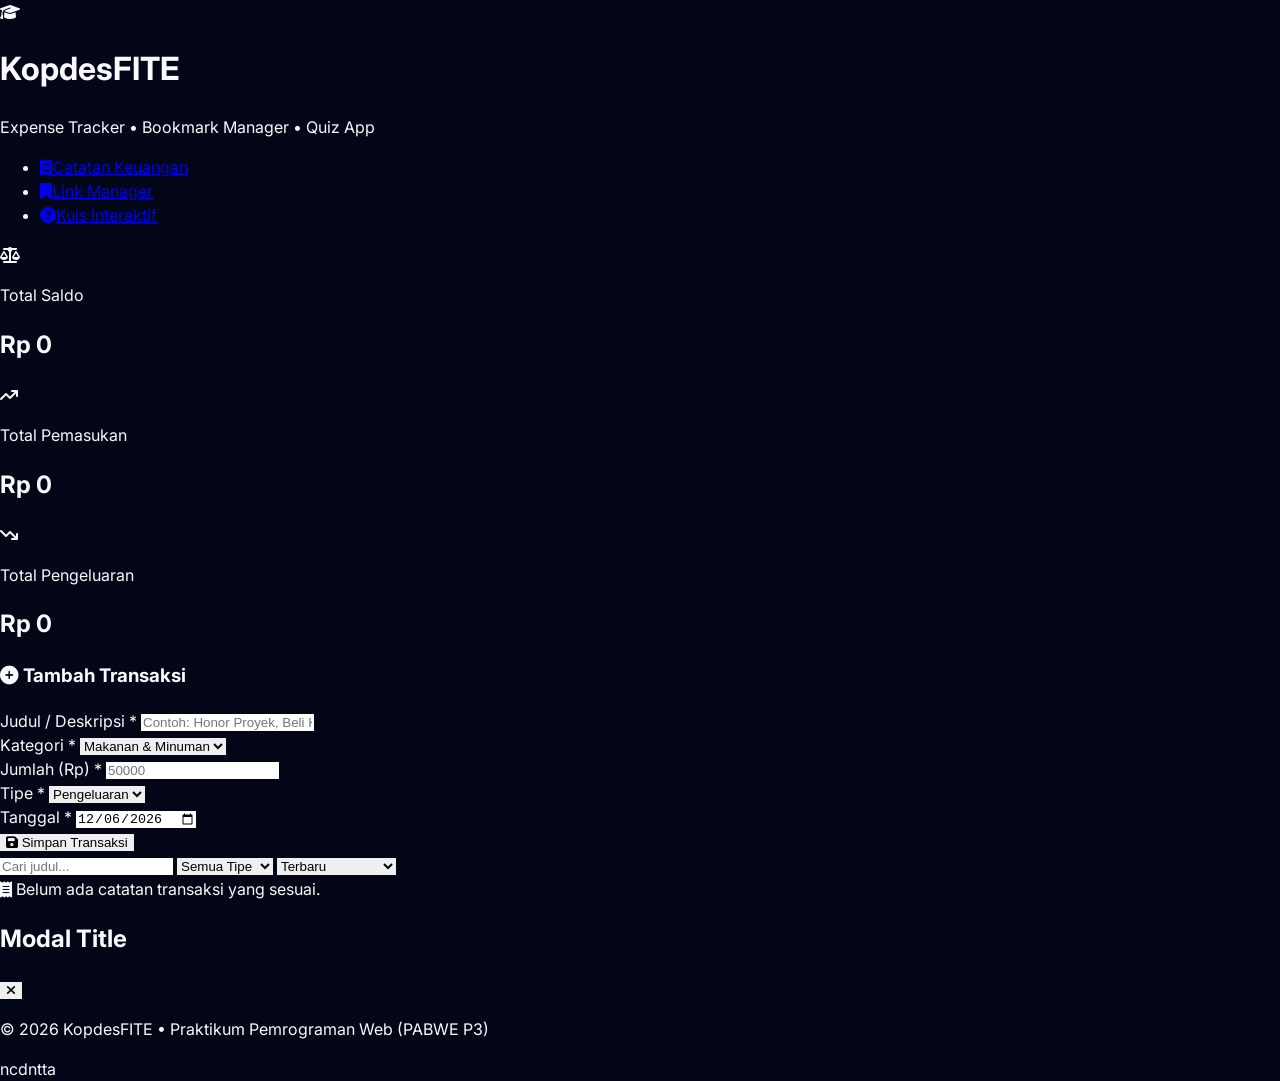
==== commit 81254895: "memperbaiki UI WEB" ====
--- a/quiz/index.html
+++ b/quiz/index.html
@@ -166,4 +166,4 @@
   <script src="/assets/script.js" defer></script>
 </body>
 
-</html>+</html>ncdntta
--- a/assets/style.css
+++ b/assets/style.css
@@ -1,1524 +1,30 @@
+@import url('https://fonts.googleapis.com/css2?family=Inter:wght@400;500;600;700&display=swap');
+
+/* Style Reset & Variabel */
 *,
 ::before,
 ::after {
-  --tw-border-spacing-x: 0;
-  --tw-border-spacing-y: 0;
-  --tw-translate-x: 0;
-  --tw-translate-y: 0;
-  --tw-rotate: 0;
-  --tw-skew-x: 0;
-  --tw-skew-y: 0;
-  --tw-scale-x: 1;
-  --tw-scale-y: 1;
-  --tw-pan-x: ;
-  --tw-pan-y: ;
-  --tw-pinch-zoom: ;
-  --tw-scroll-snap-strictness: proximity;
-  --tw-gradient-from-position: ;
-  --tw-gradient-via-position: ;
-  --tw-gradient-to-position: ;
-  --tw-ordinal: ;
-  --tw-slashed-zero: ;
-  --tw-numeric-figure: ;
-  --tw-numeric-spacing: ;
-  --tw-numeric-fraction: ;
-  --tw-ring-inset: ;
-  --tw-ring-offset-width: 0px;
-  --tw-ring-offset-color: #fff;
-  --tw-ring-color: rgb(59 130 246 / 0.5);
-  --tw-ring-offset-shadow: 0 0 #0000;
-  --tw-ring-shadow: 0 0 #0000;
-  --tw-shadow: 0 0 #0000;
-  --tw-shadow-colored: 0 0 #0000;
-  --tw-blur: ;
-  --tw-brightness: ;
-  --tw-contrast: ;
-  --tw-grayscale: ;
-  --tw-hue-rotate: ;
-  --tw-invert: ;
-  --tw-saturate: ;
-  --tw-sepia: ;
-  --tw-drop-shadow: ;
-  --tw-backdrop-blur: ;
-  --tw-backdrop-brightness: ;
-  --tw-backdrop-contrast: ;
-  --tw-backdrop-grayscale: ;
-  --tw-backdrop-hue-rotate: ;
-  --tw-backdrop-invert: ;
-  --tw-backdrop-opacity: ;
-  --tw-backdrop-saturate: ;
-  --tw-backdrop-sepia: ;
-  --tw-contain-size: ;
-  --tw-contain-layout: ;
-  --tw-contain-paint: ;
-  --tw-contain-style: ;
+  box-sizing: border-color;
+  border-width: 0;
+  border-style: solid;
+  border-color: #334155;
 }
 
-::backdrop {
-  --tw-border-spacing-x: 0;
-  --tw-border-spacing-y: 0;
-  --tw-translate-x: 0;
-  --tw-translate-y: 0;
-  --tw-rotate: 0;
-  --tw-skew-x: 0;
-  --tw-skew-y: 0;
-  --tw-scale-x: 1;
-  --tw-scale-y: 1;
-  --tw-pan-x: ;
-  --tw-pan-y: ;
-  --tw-pinch-zoom: ;
-  --tw-scroll-snap-strictness: proximity;
-  --tw-gradient-from-position: ;
-  --tw-gradient-via-position: ;
-  --tw-gradient-to-position: ;
-  --tw-ordinal: ;
-  --tw-slashed-zero: ;
-  --tw-numeric-figure: ;
-  --tw-numeric-spacing: ;
-  --tw-numeric-fraction: ;
-  --tw-ring-inset: ;
-  --tw-ring-offset-width: 0px;
-  --tw-ring-offset-color: #fff;
-  --tw-ring-color: rgb(59 130 246 / 0.5);
-  --tw-ring-offset-shadow: 0 0 #0000;
-  --tw-ring-shadow: 0 0 #0000;
-  --tw-shadow: 0 0 #0000;
-  --tw-shadow-colored: 0 0 #0000;
-  --tw-blur: ;
-  --tw-brightness: ;
-  --tw-contrast: ;
-  --tw-grayscale: ;
-  --tw-hue-rotate: ;
-  --tw-invert: ;
-  --tw-saturate: ;
-  --tw-sepia: ;
-  --tw-drop-shadow: ;
-  --tw-backdrop-blur: ;
-  --tw-backdrop-brightness: ;
-  --tw-backdrop-contrast: ;
-  --tw-backdrop-grayscale: ;
-  --tw-backdrop-hue-rotate: ;
-  --tw-backdrop-invert: ;
-  --tw-backdrop-opacity: ;
-  --tw-backdrop-saturate: ;
-  --tw-backdrop-sepia: ;
-  --tw-contain-size: ;
-  --tw-contain-layout: ;
-  --tw-contain-paint: ;
-  --tw-contain-style: ;
+html {
+  line-height: 1.5;
+  -webkit-text-size-adjust: 100%;
+  font-family: 'Inter', ui-sans-serif, system-ui, -apple-system, BlinkMacSystemFont, "Segoe UI", Roboto, "Helvetica Neue", Arial, sans-serif;
+  tab-size: 4;
 }
-
-/*
-! tailwindcss v3.4.17 | MIT License | https://tailwindcss.com
-*/
-
-/*
-1. Prevent padding and border from affecting element width. (https://github.com/mozdevs/cssremedy/issues/4)
-2. Allow adding a border to an element by just adding a border-width. (https://github.com/tailwindcss/tailwindcss/pull/116)
-*/
-
-*,
-::before,
-::after {
-  box-sizing: border-box;
-  /* 1 */
-  border-width: 0;
-  /* 2 */
-  border-style: solid;
-  /* 2 */
-  border-color: #e5e7eb;
-  /* 2 */
-}
-
-::before,
-::after {
-  --tw-content: '';
-}
-
-/*
-1. Use a consistent sensible line-height in all browsers.
-2. Prevent adjustments of font size after orientation changes in iOS.
-3. Use a more readable tab size.
-4. Use the user's configured `sans` font-family by default.
-5. Use the user's configured `sans` font-feature-settings by default.
-6. Use the user's configured `sans` font-variation-settings by default.
-7. Disable tap highlights on iOS
-*/
-
-html,
-:host {
-  line-height: 1.5;
-  /* 1 */
-  -webkit-text-size-adjust: 100%;
-  /* 2 */
-  -moz-tab-size: 4;
-  /* 3 */
-  -o-tab-size: 4;
-  tab-size: 4;
-  /* 3 */
-  font-family: ui-sans-serif, system-ui, sans-serif, "Apple Color Emoji", "Segoe UI Emoji", "Segoe UI Symbol", "Noto Color Emoji";
-  /* 4 */
-  font-feature-settings: normal;
-  /* 5 */
-  font-variation-settings: normal;
-  /* 6 */
-  -webkit-tap-highlight-color: transparent;
-  /* 7 */
-}
-
-/*
-1. Remove the margin in all browsers.
-2. Inherit line-height from `html` so users can set them as a class directly on the `html` element.
-*/
 
 body {
   margin: 0;
-  /* 1 */
   line-height: inherit;
-  /* 2 */
+  background-color: #020617;
+  color: #f8fafc;
 }
 
-/*
-1. Add the correct height in Firefox.
-2. Correct the inheritance of border color in Firefox. (https://bugzilla.mozilla.org/show_bug.cgi?id=190655)
-3. Ensure horizontal rules are visible by default.
-*/
-
-hr {
-  height: 0;
-  /* 1 */
-  color: inherit;
-  /* 2 */
-  border-top-width: 1px;
-  /* 3 */
-}
-
-/*
-Add the correct text decoration in Chrome, Edge, and Safari.
-*/
-
-abbr:where([title]) {
-  -webkit-text-decoration: underline dotted;
-  text-decoration: underline dotted;
-}
-
-/*
-Remove the default font size and weight for headings.
-*/
-
-h1,
-h2,
-h3,
-h4,
-h5,
-h6 {
-  font-size: inherit;
-  font-weight: inherit;
-}
-
-/*
-Reset links to optimize for opt-in styling instead of opt-out.
-*/
-
-a {
-  color: inherit;
-  text-decoration: inherit;
-}
-
-/*
-Add the correct font weight in Edge and Safari.
-*/
-
-b,
-strong {
-  font-weight: bolder;
-}
-
-/*
-1. Use the user's configured `mono` font-family by default.
-2. Use the user's configured `mono` font-feature-settings by default.
-3. Use the user's configured `mono` font-variation-settings by default.
-4. Correct the odd `em` font sizing in all browsers.
-*/
-
-code,
-kbd,
-samp,
-pre {
-  font-family: ui-monospace, SFMono-Regular, Menlo, Monaco, Consolas, "Liberation Mono", "Courier New", monospace;
-  /* 1 */
-  font-feature-settings: normal;
-  /* 2 */
-  font-variation-settings: normal;
-  /* 3 */
-  font-size: 1em;
-  /* 4 */
-}
-
-/*
-Add the correct font size in all browsers.
-*/
-
-small {
-  font-size: 80%;
-}
-
-/*
-Prevent `sub` and `sup` elements from affecting the line height in all browsers.
-*/
-
-sub,
-sup {
-  font-size: 75%;
-  line-height: 0;
-  position: relative;
-  vertical-align: baseline;
-}
-
-sub {
-  bottom: -0.25em;
-}
-
-sup {
-  top: -0.5em;
-}
-
-/*
-1. Remove text indentation from table contents in Chrome and Safari. (https://bugs.chromium.org/p/chromium/issues/detail?id=999088, https://bugs.webkit.org/show_bug.cgi?id=201297)
-2. Correct table border color inheritance in all Chrome and Safari. (https://bugs.chromium.org/p/chromium/issues/detail?id=935729, https://bugs.webkit.org/show_bug.cgi?id=195016)
-3. Remove gaps between table borders by default.
-*/
-
-table {
-  text-indent: 0;
-  /* 1 */
-  border-color: inherit;
-  /* 2 */
-  border-collapse: collapse;
-  /* 3 */
-}
-
-/*
-1. Change the font styles in all browsers.
-2. Remove the margin in Firefox and Safari.
-3. Remove default padding in all browsers.
-*/
-
-button,
-input,
-optgroup,
-select,
-textarea {
-  font-family: inherit;
-  /* 1 */
-  font-feature-settings: inherit;
-  /* 1 */
-  font-variation-settings: inherit;
-  /* 1 */
-  font-size: 100%;
-  /* 1 */
-  font-weight: inherit;
-  /* 1 */
-  line-height: inherit;
-  /* 1 */
-  letter-spacing: inherit;
-  /* 1 */
-  color: inherit;
-  /* 1 */
-  margin: 0;
-  /* 2 */
-  padding: 0;
-  /* 3 */
-}
-
-/*
-Remove the inheritance of text transform in Edge and Firefox.
-*/
-
-button,
-select {
-  text-transform: none;
-}
-
-/*
-1. Correct the inability to style clickable types in iOS and Safari.
-2. Remove default button styles.
-*/
-
-button,
-input:where([type='button']),
-input:where([type='reset']),
-input:where([type='submit']) {
-  -webkit-appearance: button;
-  /* 1 */
-  background-color: transparent;
-  /* 2 */
-  background-image: none;
-  /* 2 */
-}
-
-/*
-Use the modern Firefox focus style for all focusable elements.
-*/
-
-:-moz-focusring {
-  outline: auto;
-}
-
-/*
-Remove the additional `:invalid` styles in Firefox. (https://github.com/mozilla/gecko-dev/blob/2f9eacd9d3d995c937b4251a5557d95d494c9be1/layout/style/res/forms.css#L728-L737)
-*/
-
-:-moz-ui-invalid {
-  box-shadow: none;
-}
-
-/*
-Add the correct vertical alignment in Chrome and Firefox.
-*/
-
-progress {
-  vertical-align: baseline;
-}
-
-/*
-Correct the cursor style of increment and decrement buttons in Safari.
-*/
-
-::-webkit-inner-spin-button,
-::-webkit-outer-spin-button {
-  height: auto;
-}
-
-/*
-1. Correct the odd appearance in Chrome and Safari.
-2. Correct the outline style in Safari.
-*/
-
-[type='search'] {
-  -webkit-appearance: textfield;
-  /* 1 */
-  outline-offset: -2px;
-  /* 2 */
-}
-
-/*
-Remove the inner padding in Chrome and Safari on macOS.
-*/
-
-::-webkit-search-decoration {
-  -webkit-appearance: none;
-}
-
-/*
-1. Correct the inability to style clickable types in iOS and Safari.
-2. Change font properties to `inherit` in Safari.
-*/
-
-::-webkit-file-upload-button {
-  -webkit-appearance: button;
-  /* 1 */
-  font: inherit;
-  /* 2 */
-}
-
-/*
-Add the correct display in Chrome and Safari.
-*/
-
-summary {
-  display: list-item;
-}
-
-/*
-Removes the default spacing and border for appropriate elements.
-*/
-
-blockquote,
-dl,
-dd,
-h1,
-h2,
-h3,
-h4,
-h5,
-h6,
-hr,
-figure,
-p,
-pre {
-  margin: 0;
-}
-
-fieldset {
-  margin: 0;
-  padding: 0;
-}
-
-legend {
-  padding: 0;
-}
-
-ol,
-ul,
-menu {
-  list-style: none;
-  margin: 0;
-  padding: 0;
-}
-
-/*
-Reset default styling for dialogs.
-*/
-
-dialog {
-  padding: 0;
-}
-
-/*
-Prevent resizing textareas horizontally by default.
-*/
-
-textarea {
-  resize: vertical;
-}
-
-/*
-1. Reset the default placeholder opacity in Firefox. (https://github.com/tailwindlabs/tailwindcss/issues/3300)
-2. Set the default placeholder color to the user's configured gray 400 color.
-*/
-
-input::-moz-placeholder,
-textarea::-moz-placeholder {
-  opacity: 1;
-  /* 1 */
-  color: #9ca3af;
-  /* 2 */
-}
-
-input::placeholder,
-textarea::placeholder {
-  opacity: 1;
-  /* 1 */
-  color: #9ca3af;
-  /* 2 */
-}
-
-/*
-Set the default cursor for buttons.
-*/
-
-button,
-[role="button"] {
-  cursor: pointer;
-}
-
-/*
-Make sure disabled buttons don't get the pointer cursor.
-*/
-
-:disabled {
-  cursor: default;
-}
-
-/*
-1. Make replaced elements `display: block` by default. (https://github.com/mozdevs/cssremedy/issues/14)
-2. Add `vertical-align: middle` to align replaced elements more sensibly by default. (https://github.com/jensimmons/cssremedy/issues/14#issuecomment-634934210)
-   This can trigger a poorly considered lint error in some tools but is included by design.
-*/
-
-img,
-svg,
-video,
-canvas,
-audio,
-iframe,
-embed,
-object {
-  display: block;
-  /* 1 */
-  vertical-align: middle;
-  /* 2 */
-}
-
-/*
-Constrain images and videos to the parent width and preserve their intrinsic aspect ratio. (https://github.com/mozdevs/cssremedy/issues/14)
-*/
-
-img,
-video {
-  max-width: 100%;
-  height: auto;
-}
-
-/* Make elements with the HTML hidden attribute stay hidden by default */
-
-[hidden]:where(:not([hidden="until-found"])) {
-  display: none;
-}
-
-.lbl {
-  margin-bottom: 0.25rem;
-  display: block;
-  font-size: 0.75rem;
-  line-height: 1rem;
-  font-weight: 500;
-  --tw-text-opacity: 1;
-  color: rgb(203 213 225 / var(--tw-text-opacity, 1));
-}
-
-.inp {
-  width: 100%;
-  border-radius: 0.75rem;
-  border-width: 1px;
-  --tw-border-opacity: 1;
-  border-color: rgb(51 65 85 / var(--tw-border-opacity, 1));
-  --tw-bg-opacity: 1;
-  background-color: rgb(15 23 42 / var(--tw-bg-opacity, 1));
-  padding-left: 0.875rem;
-  padding-right: 0.875rem;
-  padding-top: 0.5rem;
-  padding-bottom: 0.5rem;
-  font-size: 0.875rem;
-  line-height: 1.25rem;
-  --tw-text-opacity: 1;
-  color: rgb(241 245 249 / var(--tw-text-opacity, 1));
-}
-
-.inp:focus {
-  --tw-border-opacity: 1;
-  border-color: rgb(99 102 241 / var(--tw-border-opacity, 1));
-  outline: 2px solid transparent;
-  outline-offset: 2px;
-}
-
-.flt {
-  border-radius: 0.75rem;
-  border-width: 1px;
-  --tw-border-opacity: 1;
-  border-color: rgb(51 65 85 / var(--tw-border-opacity, 1));
-  --tw-bg-opacity: 1;
-  background-color: rgb(15 23 42 / var(--tw-bg-opacity, 1));
-  padding-left: 0.75rem;
-  padding-right: 0.75rem;
-  padding-top: 0.5rem;
-  padding-bottom: 0.5rem;
-  font-size: 0.75rem;
-  line-height: 1rem;
-  --tw-text-opacity: 1;
-  color: rgb(241 245 249 / var(--tw-text-opacity, 1));
-}
-
-.flt:focus {
-  --tw-border-opacity: 1;
-  border-color: rgb(99 102 241 / var(--tw-border-opacity, 1));
-  outline: 2px solid transparent;
-  outline-offset: 2px;
-}
-
-.panel {
-  border-radius: 1rem;
-  border-width: 1px;
-  border-color: rgb(51 65 85 / 0.8);
-  background-color: rgb(30 41 59 / 0.8);
-  padding: 1.5rem;
-  --tw-shadow: 0 1px 2px 0 rgb(0 0 0 / 0.05);
-  --tw-shadow-colored: 0 1px 2px 0 var(--tw-shadow-color);
-  box-shadow: var(--tw-ring-offset-shadow, 0 0 #0000), var(--tw-ring-shadow, 0 0 #0000), var(--tw-shadow);
-}
-
-.stat {
-  position: relative;
-  overflow: hidden;
-  border-radius: 1rem;
-  border-width: 1px;
-  border-color: rgb(51 65 85 / 0.8);
-  background-color: rgb(30 41 59 / 0.8);
-  padding: 1.25rem;
-  --tw-shadow: 0 1px 2px 0 rgb(0 0 0 / 0.05);
-  --tw-shadow-colored: 0 1px 2px 0 var(--tw-shadow-color);
-  box-shadow: var(--tw-ring-offset-shadow, 0 0 #0000), var(--tw-ring-shadow, 0 0 #0000), var(--tw-shadow);
-}
-
-.btn {
-  display: flex;
-  width: 100%;
-  align-items: center;
-  justify-content: center;
-  gap: 0.5rem;
-  border-radius: 0.75rem;
-  --tw-bg-opacity: 1;
-  background-color: rgb(79 70 229 / var(--tw-bg-opacity, 1));
-  padding-top: 0.625rem;
-  padding-bottom: 0.625rem;
-  font-size: 0.875rem;
-  line-height: 1.25rem;
-  font-weight: 500;
-  --tw-text-opacity: 1;
-  color: rgb(255 255 255 / var(--tw-text-opacity, 1));
-  --tw-shadow: 0 4px 6px -1px rgb(0 0 0 / 0.1), 0 2px 4px -2px rgb(0 0 0 / 0.1);
-  --tw-shadow-colored: 0 4px 6px -1px var(--tw-shadow-color), 0 2px 4px -2px var(--tw-shadow-color);
-  box-shadow: var(--tw-ring-offset-shadow, 0 0 #0000), var(--tw-ring-shadow, 0 0 #0000), var(--tw-shadow);
-  --tw-shadow-color: rgb(79 70 229 / 0.2);
-  --tw-shadow: var(--tw-shadow-colored);
-  transition-property: all;
-  transition-timing-function: cubic-bezier(0.4, 0, 0.2, 1);
-  transition-duration: 150ms;
-}
-
-.btn:hover {
-  --tw-bg-opacity: 1;
-  background-color: rgb(99 102 241 / var(--tw-bg-opacity, 1));
-}
-
-.fixed {
-  position: fixed;
-}
-
-.absolute {
-  position: absolute;
-}
-
-.relative {
-  position: relative;
-}
-
-.sticky {
-  position: sticky;
-}
-
-.inset-0 {
-  inset: 0px;
-}
-
-.-bottom-2 {
-  bottom: -0.5rem;
-}
-
-.-right-2 {
-  right: -0.5rem;
-}
-
-.top-0 {
-  top: 0px;
-}
-
-.z-40 {
-  z-index: 40;
-}
-
-.z-50 {
-  z-index: 50;
-}
-
-.col-span-full {
-  grid-column: 1 / -1;
-}
-
-.mx-auto {
-  margin-left: auto;
-  margin-right: auto;
-}
-
-.mb-1 {
-  margin-bottom: 0.25rem;
-}
-
-.mb-2 {
-  margin-bottom: 0.5rem;
-}
-
-.mb-4 {
-  margin-bottom: 1rem;
-}
-
-.ml-1 {
-  margin-left: 0.25rem;
-}
-
-.mt-0\.5 {
-  margin-top: 0.125rem;
-}
-
-.mt-1 {
-  margin-top: 0.25rem;
-}
-
-.mt-2 {
-  margin-top: 0.5rem;
-}
-
-.mt-auto {
-  margin-top: auto;
-}
-
-.line-clamp-1 {
-  overflow: hidden;
-  display: -webkit-box;
-  -webkit-box-orient: vertical;
-  -webkit-line-clamp: 1;
-}
-
-.line-clamp-2 {
-  overflow: hidden;
-  display: -webkit-box;
-  -webkit-box-orient: vertical;
-  -webkit-line-clamp: 2;
-}
-
-.block {
-  display: block;
-}
-
-.inline-block {
-  display: inline-block;
-}
-
-.inline {
-  display: inline;
-}
-
-.flex {
-  display: flex;
-}
-
-.inline-flex {
-  display: inline-flex;
-}
-
-.grid {
-  display: grid;
-}
-
-.hidden {
-  display: none;
-}
-
-.h-10 {
-  height: 2.5rem;
-}
-
-.h-16 {
-  height: 4rem;
-}
-
-.h-6 {
-  height: 1.5rem;
-}
-
-.h-9 {
-  height: 2.25rem;
-}
-
-.h-fit {
-  height: -moz-fit-content;
-  height: fit-content;
-}
-
-.max-h-\[420px\] {
-  max-height: 420px;
-}
-
-.max-h-\[440px\] {
-  max-height: 440px;
-}
-
-.min-h-screen {
-  min-height: 100vh;
-}
-
-.w-10 {
-  width: 2.5rem;
-}
-
-.w-16 {
-  width: 4rem;
-}
-
-.w-6 {
-  width: 1.5rem;
-}
-
-.w-9 {
-  width: 2.25rem;
-}
-
-.w-full {
-  width: 100%;
-}
-
-.max-w-2xl {
-  max-width: 42rem;
-}
-
-.max-w-6xl {
-  max-width: 72rem;
-}
-
-.max-w-md {
-  max-width: 28rem;
-}
-
-.max-w-sm {
-  max-width: 24rem;
-}
-
-.max-w-xs {
-  max-width: 20rem;
-}
-
-.flex-shrink-0 {
-  flex-shrink: 0;
-}
-
-.flex-grow {
-  flex-grow: 1;
-}
-
-.resize-none {
-  resize: none;
-}
-
-.grid-cols-1 {
-  grid-template-columns: repeat(1, minmax(0, 1fr));
-}
-
-.grid-cols-2 {
-  grid-template-columns: repeat(2, minmax(0, 1fr));
-}
-
-.flex-col {
-  flex-direction: column;
-}
-
-.items-start {
-  align-items: flex-start;
-}
-
-.items-center {
-  align-items: center;
-}
-
-.justify-end {
-  justify-content: flex-end;
-}
-
-.justify-center {
-  justify-content: center;
-}
-
-.justify-between {
-  justify-content: space-between;
-}
-
-.gap-1 {
-  gap: 0.25rem;
-}
-
-.gap-2 {
-  gap: 0.5rem;
-}
-
-.gap-3 {
-  gap: 0.75rem;
-}
-
-.gap-4 {
-  gap: 1rem;
-}
-
-.gap-6 {
-  gap: 1.5rem;
-}
-
-.space-y-2> :not([hidden])~ :not([hidden]) {
-  --tw-space-y-reverse: 0;
-  margin-top: calc(0.5rem * calc(1 - var(--tw-space-y-reverse)));
-  margin-bottom: calc(0.5rem * var(--tw-space-y-reverse));
-}
-
-.space-y-3> :not([hidden])~ :not([hidden]) {
-  --tw-space-y-reverse: 0;
-  margin-top: calc(0.75rem * calc(1 - var(--tw-space-y-reverse)));
-  margin-bottom: calc(0.75rem * var(--tw-space-y-reverse));
-}
-
-.space-y-4> :not([hidden])~ :not([hidden]) {
-  --tw-space-y-reverse: 0;
-  margin-top: calc(1rem * calc(1 - var(--tw-space-y-reverse)));
-  margin-bottom: calc(1rem * var(--tw-space-y-reverse));
-}
-
-.space-y-5> :not([hidden])~ :not([hidden]) {
-  --tw-space-y-reverse: 0;
-  margin-top: calc(1.25rem * calc(1 - var(--tw-space-y-reverse)));
-  margin-bottom: calc(1.25rem * var(--tw-space-y-reverse));
-}
-
-.space-y-6> :not([hidden])~ :not([hidden]) {
-  --tw-space-y-reverse: 0;
-  margin-top: calc(1.5rem * calc(1 - var(--tw-space-y-reverse)));
-  margin-bottom: calc(1.5rem * var(--tw-space-y-reverse));
-}
-
-.overflow-hidden {
-  overflow: hidden;
-}
-
-.overflow-y-auto {
-  overflow-y: auto;
-}
-
-.rounded {
-  border-radius: 0.25rem;
-}
-
-.rounded-2xl {
-  border-radius: 1rem;
-}
-
-.rounded-lg {
-  border-radius: 0.5rem;
-}
-
-.rounded-xl {
-  border-radius: 0.75rem;
-}
-
-.border {
-  border-width: 1px;
-}
-
-.border-b {
-  border-bottom-width: 1px;
-}
-
-.border-t {
-  border-top-width: 1px;
-}
-
-.border-dashed {
-  border-style: dashed;
-}
-
-.border-emerald-500 {
-  --tw-border-opacity: 1;
-  border-color: rgb(16 185 129 / var(--tw-border-opacity, 1));
-}
-
-.border-emerald-800 {
-  --tw-border-opacity: 1;
-  border-color: rgb(6 95 70 / var(--tw-border-opacity, 1));
-}
-
-.border-emerald-800\/50 {
-  border-color: rgb(6 95 70 / 0.5);
-}
-
-.border-indigo-800\/40 {
-  border-color: rgb(55 48 163 / 0.4);
-}
-
-.border-indigo-800\/50 {
-  border-color: rgb(55 48 163 / 0.5);
-}
-
-.border-rose-500 {
-  --tw-border-opacity: 1;
-  border-color: rgb(244 63 94 / var(--tw-border-opacity, 1));
-}
-
-.border-rose-800 {
-  --tw-border-opacity: 1;
-  border-color: rgb(159 18 57 / var(--tw-border-opacity, 1));
-}
-
-.border-rose-800\/50 {
-  border-color: rgb(159 18 57 / 0.5);
-}
-
-.border-rose-800\/80 {
-  border-color: rgb(159 18 57 / 0.8);
-}
-
-.border-rose-900\/60 {
-  border-color: rgb(136 19 55 / 0.6);
-}
-
-.border-slate-700 {
-  --tw-border-opacity: 1;
-  border-color: rgb(51 65 85 / var(--tw-border-opacity, 1));
-}
-
-.border-slate-700\/60 {
-  border-color: rgb(51 65 85 / 0.6);
-}
-
-.border-slate-700\/70 {
-  border-color: rgb(51 65 85 / 0.7);
-}
-
-.border-slate-700\/80 {
-  border-color: rgb(51 65 85 / 0.8);
-}
-
-.bg-emerald-500\/20 {
-  background-color: rgb(16 185 129 / 0.2);
-}
-
-.bg-emerald-950\/80 {
-  background-color: rgb(2 44 34 / 0.8);
-}
-
-.bg-indigo-600 {
-  --tw-bg-opacity: 1;
-  background-color: rgb(79 70 229 / var(--tw-bg-opacity, 1));
-}
-
-.bg-indigo-950 {
-  --tw-bg-opacity: 1;
-  background-color: rgb(30 27 75 / var(--tw-bg-opacity, 1));
-}
-
-.bg-indigo-950\/40 {
-  background-color: rgb(30 27 75 / 0.4);
-}
-
-.bg-rose-600 {
-  --tw-bg-opacity: 1;
-  background-color: rgb(225 29 72 / var(--tw-bg-opacity, 1));
-}
-
-.bg-rose-950\/40 {
-  background-color: rgb(76 5 25 / 0.4);
-}
-
-.bg-rose-950\/80 {
-  background-color: rgb(76 5 25 / 0.8);
-}
-
-.bg-slate-700 {
-  --tw-bg-opacity: 1;
-  background-color: rgb(51 65 85 / var(--tw-bg-opacity, 1));
-}
-
-.bg-slate-800 {
-  --tw-bg-opacity: 1;
-  background-color: rgb(30 41 59 / var(--tw-bg-opacity, 1));
-}
-
-.bg-slate-800\/80 {
-  background-color: rgb(30 41 59 / 0.8);
-}
-
-.bg-slate-800\/90 {
-  background-color: rgb(30 41 59 / 0.9);
-}
-
-.bg-slate-900 {
-  --tw-bg-opacity: 1;
-  background-color: rgb(15 23 42 / var(--tw-bg-opacity, 1));
-}
-
-.bg-slate-900\/70 {
-  background-color: rgb(15 23 42 / 0.7);
-}
-
-.bg-slate-900\/80 {
-  background-color: rgb(15 23 42 / 0.8);
-}
-
-.bg-slate-900\/90 {
-  background-color: rgb(15 23 42 / 0.9);
-}
-
-.bg-slate-950\/80 {
-  background-color: rgb(2 6 23 / 0.8);
-}
-
-.bg-gradient-to-tr {
-  background-image: linear-gradient(to top right, var(--tw-gradient-stops));
-}
-
-.from-indigo-600 {
-  --tw-gradient-from: #4f46e5 var(--tw-gradient-from-position);
-  --tw-gradient-to: rgb(79 70 229 / 0) var(--tw-gradient-to-position);
-  --tw-gradient-stops: var(--tw-gradient-from), var(--tw-gradient-to);
-}
-
-.to-violet-500 {
-  --tw-gradient-to: #8b5cf6 var(--tw-gradient-to-position);
-}
-
-.p-1 {
-  padding: 0.25rem;
-}
-
-.p-3 {
-  padding: 0.75rem;
-}
-
-.p-3\.5 {
-  padding: 0.875rem;
-}
-
-.p-4 {
-  padding: 1rem;
-}
-
-.p-5 {
-  padding: 1.25rem;
-}
-
-.p-6 {
-  padding: 1.5rem;
-}
-
-.px-2 {
-  padding-left: 0.5rem;
-  padding-right: 0.5rem;
-}
-
-.px-2\.5 {
-  padding-left: 0.625rem;
-  padding-right: 0.625rem;
-}
-
-.px-3 {
-  padding-left: 0.75rem;
-  padding-right: 0.75rem;
-}
-
-.px-3\.5 {
-  padding-left: 0.875rem;
-  padding-right: 0.875rem;
-}
-
-.px-4 {
-  padding-left: 1rem;
-  padding-right: 1rem;
-}
-
-.px-5 {
-  padding-left: 1.25rem;
-  padding-right: 1.25rem;
-}
-
-.px-6 {
-  padding-left: 1.5rem;
-  padding-right: 1.5rem;
-}
-
-.px-8 {
-  padding-left: 2rem;
-  padding-right: 2rem;
-}
-
-.py-0\.5 {
-  padding-top: 0.125rem;
-  padding-bottom: 0.125rem;
-}
-
-.py-1 {
-  padding-top: 0.25rem;
-  padding-bottom: 0.25rem;
-}
-
-.py-1\.5 {
-  padding-top: 0.375rem;
-  padding-bottom: 0.375rem;
-}
-
-.py-10 {
-  padding-top: 2.5rem;
-  padding-bottom: 2.5rem;
-}
-
-.py-2 {
-  padding-top: 0.5rem;
-  padding-bottom: 0.5rem;
-}
-
-.py-2\.5 {
-  padding-top: 0.625rem;
-  padding-bottom: 0.625rem;
-}
-
-.py-3 {
-  padding-top: 0.75rem;
-  padding-bottom: 0.75rem;
-}
-
-.py-3\.5 {
-  padding-top: 0.875rem;
-  padding-bottom: 0.875rem;
-}
-
-.py-4 {
-  padding-top: 1rem;
-  padding-bottom: 1rem;
-}
-
-.py-8 {
-  padding-top: 2rem;
-  padding-bottom: 2rem;
-}
-
-.pb-3 {
-  padding-bottom: 0.75rem;
-}
-
-.pr-1 {
-  padding-right: 0.25rem;
-}
-
-.pt-2 {
-  padding-top: 0.5rem;
-}
-
-.text-left {
-  text-align: left;
-}
-
-.text-center {
-  text-align: center;
-}
-
-.font-mono {
-  font-family: ui-monospace, SFMono-Regular, Menlo, Monaco, Consolas, "Liberation Mono", "Courier New", monospace;
-}
-
-.text-2xl {
-  font-size: 1.5rem;
-  line-height: 2rem;
-}
-
-.text-3xl {
-  font-size: 1.875rem;
-  line-height: 2.25rem;
-}
-
-.text-4xl {
-  font-size: 2.25rem;
-  line-height: 2.5rem;
-}
-
-.text-6xl {
-  font-size: 3.75rem;
-  line-height: 1;
-}
-
-.text-\[10px\] {
-  font-size: 10px;
-}
-
-.text-\[11px\] {
-  font-size: 11px;
-}
-
-.text-base {
-  font-size: 1rem;
-  line-height: 1.5rem;
-}
-
-.text-lg {
-  font-size: 1.125rem;
-  line-height: 1.75rem;
-}
-
-.text-sm {
-  font-size: 0.875rem;
-  line-height: 1.25rem;
-}
-
-.text-xs {
-  font-size: 0.75rem;
-  line-height: 1rem;
-}
-
-.font-black {
-  font-weight: 900;
-}
-
-.font-bold {
-  font-weight: 700;
-}
-
-.font-extrabold {
-  font-weight: 800;
-}
-
-.font-medium {
-  font-weight: 500;
-}
-
-.font-semibold {
-  font-weight: 600;
-}
-
-.uppercase {
-  text-transform: uppercase;
-}
-
-.italic {
-  font-style: italic;
-}
-
-.leading-relaxed {
-  line-height: 1.625;
-}
-
-.tracking-tight {
-  letter-spacing: -0.025em;
-}
-
-.tracking-wider {
-  letter-spacing: 0.05em;
-}
-
-.text-amber-400 {
-  --tw-text-opacity: 1;
-  color: rgb(251 191 36 / var(--tw-text-opacity, 1));
-}
-
-.text-emerald-300 {
-  --tw-text-opacity: 1;
-  color: rgb(110 231 183 / var(--tw-text-opacity, 1));
-}
-
-.text-emerald-400 {
-  --tw-text-opacity: 1;
-  color: rgb(52 211 153 / var(--tw-text-opacity, 1));
-}
-
-.text-indigo-300 {
-  --tw-text-opacity: 1;
-  color: rgb(165 180 252 / var(--tw-text-opacity, 1));
-}
-
-.text-indigo-400 {
-  --tw-text-opacity: 1;
-  color: rgb(129 140 248 / var(--tw-text-opacity, 1));
-}
-
-.text-rose-300 {
-  --tw-text-opacity: 1;
-  color: rgb(253 164 175 / var(--tw-text-opacity, 1));
-}
-
-.text-rose-400 {
-  --tw-text-opacity: 1;
-  color: rgb(251 113 133 / var(--tw-text-opacity, 1));
-}
-
-.text-slate-100 {
-  --tw-text-opacity: 1;
-  color: rgb(241 245 249 / var(--tw-text-opacity, 1));
-}
-
-.text-slate-200 {
-  --tw-text-opacity: 1;
-  color: rgb(226 232 240 / var(--tw-text-opacity, 1));
-}
-
-.text-slate-300 {
-  --tw-text-opacity: 1;
-  color: rgb(203 213 225 / var(--tw-text-opacity, 1));
-}
-
-.text-slate-400 {
-  --tw-text-opacity: 1;
-  color: rgb(148 163 184 / var(--tw-text-opacity, 1));
-}
-
-.text-white {
-  --tw-text-opacity: 1;
-  color: rgb(255 255 255 / var(--tw-text-opacity, 1));
-}
-
-.opacity-10 {
-  opacity: 0.1;
-}
-
-.shadow-2xl {
-  --tw-shadow: 0 25px 50px -12px rgb(0 0 0 / 0.25);
-  --tw-shadow-colored: 0 25px 50px -12px var(--tw-shadow-color);
-  box-shadow: var(--tw-ring-offset-shadow, 0 0 #0000), var(--tw-ring-shadow, 0 0 #0000), var(--tw-shadow);
-}
-
-.shadow-lg {
-  --tw-shadow: 0 10px 15px -3px rgb(0 0 0 / 0.1), 0 4px 6px -4px rgb(0 0 0 / 0.1);
-  --tw-shadow-colored: 0 10px 15px -3px var(--tw-shadow-color), 0 4px 6px -4px var(--tw-shadow-color);
-  box-shadow: var(--tw-ring-offset-shadow, 0 0 #0000), var(--tw-ring-shadow, 0 0 #0000), var(--tw-shadow);
-}
-
-.shadow-md {
-  --tw-shadow: 0 4px 6px -1px rgb(0 0 0 / 0.1), 0 2px 4px -2px rgb(0 0 0 / 0.1);
-  --tw-shadow-colored: 0 4px 6px -1px var(--tw-shadow-color), 0 2px 4px -2px var(--tw-shadow-color);
-  box-shadow: var(--tw-ring-offset-shadow, 0 0 #0000), var(--tw-ring-shadow, 0 0 #0000), var(--tw-shadow);
-}
-
-.shadow-indigo-500\/25 {
-  --tw-shadow-color: rgb(99 102 241 / 0.25);
-  --tw-shadow: var(--tw-shadow-colored);
-}
-
-.shadow-indigo-500\/30 {
-  --tw-shadow-color: rgb(99 102 241 / 0.3);
-  --tw-shadow: var(--tw-shadow-colored);
-}
-
-.shadow-indigo-600\/25 {
-  --tw-shadow-color: rgb(79 70 229 / 0.25);
-  --tw-shadow: var(--tw-shadow-colored);
-}
-
-.ring-1 {
-  --tw-ring-offset-shadow: var(--tw-ring-inset) 0 0 0 var(--tw-ring-offset-width) var(--tw-ring-offset-color);
-  --tw-ring-shadow: var(--tw-ring-inset) 0 0 0 calc(1px + var(--tw-ring-offset-width)) var(--tw-ring-color);
-  box-shadow: var(--tw-ring-offset-shadow), var(--tw-ring-shadow), var(--tw-shadow, 0 0 #0000);
-}
-
-.ring-rose-500\/50 {
-  --tw-ring-color: rgb(244 63 94 / 0.5);
-}
-
-.filter {
-  filter: var(--tw-blur) var(--tw-brightness) var(--tw-contrast) var(--tw-grayscale) var(--tw-hue-rotate) var(--tw-invert) var(--tw-saturate) var(--tw-sepia) var(--tw-drop-shadow);
-}
-
-.backdrop-blur {
-  --tw-backdrop-blur: blur(8px);
-  -webkit-backdrop-filter: var(--tw-backdrop-blur) var(--tw-backdrop-brightness) var(--tw-backdrop-contrast) var(--tw-backdrop-grayscale) var(--tw-backdrop-hue-rotate) var(--tw-backdrop-invert) var(--tw-backdrop-opacity) var(--tw-backdrop-saturate) var(--tw-backdrop-sepia);
-  backdrop-filter: var(--tw-backdrop-blur) var(--tw-backdrop-brightness) var(--tw-backdrop-contrast) var(--tw-backdrop-grayscale) var(--tw-backdrop-hue-rotate) var(--tw-backdrop-invert) var(--tw-backdrop-opacity) var(--tw-backdrop-saturate) var(--tw-backdrop-sepia);
-}
-
-.backdrop-blur-sm {
-  --tw-backdrop-blur: blur(4px);
-  -webkit-backdrop-filter: var(--tw-backdrop-blur) var(--tw-backdrop-brightness) var(--tw-backdrop-contrast) var(--tw-backdrop-grayscale) var(--tw-backdrop-hue-rotate) var(--tw-backdrop-invert) var(--tw-backdrop-opacity) var(--tw-backdrop-saturate) var(--tw-backdrop-sepia);
-  backdrop-filter: var(--tw-backdrop-blur) var(--tw-backdrop-brightness) var(--tw-backdrop-contrast) var(--tw-backdrop-grayscale) var(--tw-backdrop-hue-rotate) var(--tw-backdrop-invert) var(--tw-backdrop-opacity) var(--tw-backdrop-saturate) var(--tw-backdrop-sepia);
-}
-
-.transition-all {
-  transition-property: all;
-  transition-timing-function: cubic-bezier(0.4, 0, 0.2, 1);
-  transition-duration: 150ms;
-}
-
-.transition-colors {
-  transition-property: color, background-color, border-color, text-decoration-color, fill, stroke;
-  transition-timing-function: cubic-bezier(0.4, 0, 0.2, 1);
-  transition-duration: 150ms;
-}
-
-.duration-200 {
-  transition-duration: 200ms;
-}
-
-body {
-  font-family: system-ui, -apple-system, "Segoe UI", Roboto, "Helvetica Neue", Arial, sans-serif;
-}
-
+/* Custom Scrollbar */
 ::-webkit-scrollbar {
   width: 6px;
   height: 6px;
@@ -1537,151 +43,19 @@
   background: #475569;
 }
 
-.selection\:bg-indigo-500 *::-moz-selection {
-  --tw-bg-opacity: 1;
-  background-color: rgb(99 102 241 / var(--tw-bg-opacity, 1));
+/* Utility Animations & Transition Helpers */
+.transition-all {
+  transition-property: all;
+  transition-timing-function: cubic-bezier(0.4, 0, 0.2, 1);
+  transition-duration: 150ms;
 }
 
-.selection\:bg-indigo-500 *::selection {
-  --tw-bg-opacity: 1;
-  background-color: rgb(99 102 241 / var(--tw-bg-opacity, 1));
-}
-
-.selection\:text-white *::-moz-selection {
-  --tw-text-opacity: 1;
-  color: rgb(255 255 255 / var(--tw-text-opacity, 1));
-}
-
-.selection\:text-white *::selection {
-  --tw-text-opacity: 1;
-  color: rgb(255 255 255 / var(--tw-text-opacity, 1));
-}
-
-.selection\:bg-indigo-500::-moz-selection {
-  --tw-bg-opacity: 1;
-  background-color: rgb(99 102 241 / var(--tw-bg-opacity, 1));
-}
-
-.selection\:bg-indigo-500::selection {
-  --tw-bg-opacity: 1;
-  background-color: rgb(99 102 241 / var(--tw-bg-opacity, 1));
-}
-
-.selection\:text-white::-moz-selection {
-  --tw-text-opacity: 1;
-  color: rgb(255 255 255 / var(--tw-text-opacity, 1));
-}
-
-.selection\:text-white::selection {
-  --tw-text-opacity: 1;
-  color: rgb(255 255 255 / var(--tw-text-opacity, 1));
-}
-
-.hover\:border-indigo-500\/50:hover {
-  border-color: rgb(99 102 241 / 0.5);
-}
-
-.hover\:border-slate-600:hover {
-  --tw-border-opacity: 1;
-  border-color: rgb(71 85 105 / var(--tw-border-opacity, 1));
-}
-
-.hover\:bg-indigo-500:hover {
-  --tw-bg-opacity: 1;
-  background-color: rgb(99 102 241 / var(--tw-bg-opacity, 1));
-}
-
-.hover\:bg-indigo-900\/60:hover {
-  background-color: rgb(49 46 129 / 0.6);
-}
-
-.hover\:bg-indigo-950\/50:hover {
-  background-color: rgb(30 27 75 / 0.5);
-}
-
-.hover\:bg-rose-500:hover {
-  --tw-bg-opacity: 1;
-  background-color: rgb(244 63 94 / var(--tw-bg-opacity, 1));
-}
-
-.hover\:bg-slate-600:hover {
-  --tw-bg-opacity: 1;
-  background-color: rgb(71 85 105 / var(--tw-bg-opacity, 1));
-}
-
-.hover\:text-indigo-400:hover {
-  --tw-text-opacity: 1;
-  color: rgb(129 140 248 / var(--tw-text-opacity, 1));
-}
-
-.hover\:text-rose-400:hover {
-  --tw-text-opacity: 1;
-  color: rgb(251 113 133 / var(--tw-text-opacity, 1));
-}
-
-.hover\:text-slate-200:hover {
-  --tw-text-opacity: 1;
-  color: rgb(226 232 240 / var(--tw-text-opacity, 1));
-}
-
-.focus\:border-indigo-500:focus {
-  --tw-border-opacity: 1;
-  border-color: rgb(99 102 241 / var(--tw-border-opacity, 1));
-}
-
-.focus\:outline-none:focus {
-  outline: 2px solid transparent;
+/* Focus styles for Accessibility */
+a:focus-visible,
+button:focus-visible,
+input:focus-visible,
+select:focus-visible,
+textarea:focus-visible {
+  outline: 2px solid #818cf8;
   outline-offset: 2px;
-}
-
-@media (min-width: 640px) {
-  .sm\:grid-cols-2 {
-    grid-template-columns: repeat(2, minmax(0, 1fr));
-  }
-
-  .sm\:grid-cols-3 {
-    grid-template-columns: repeat(3, minmax(0, 1fr));
-  }
-}
-
-@media (min-width: 768px) {
-  .md\:w-auto {
-    width: auto;
-  }
-
-  .md\:flex-row {
-    flex-direction: row;
-  }
-
-  .md\:justify-start {
-    justify-content: flex-start;
-  }
-
-  .md\:p-8 {
-    padding: 2rem;
-  }
-
-  .md\:text-lg {
-    font-size: 1.125rem;
-    line-height: 1.75rem;
-  }
-
-  .md\:text-sm {
-    font-size: 0.875rem;
-    line-height: 1.25rem;
-  }
-}
-
-@media (min-width: 1024px) {
-  .lg\:col-span-1 {
-    grid-column: span 1 / span 1;
-  }
-
-  .lg\:col-span-2 {
-    grid-column: span 2 / span 2;
-  }
-
-  .lg\:grid-cols-3 {
-    grid-template-columns: repeat(3, minmax(0, 1fr));
-  }
 }
